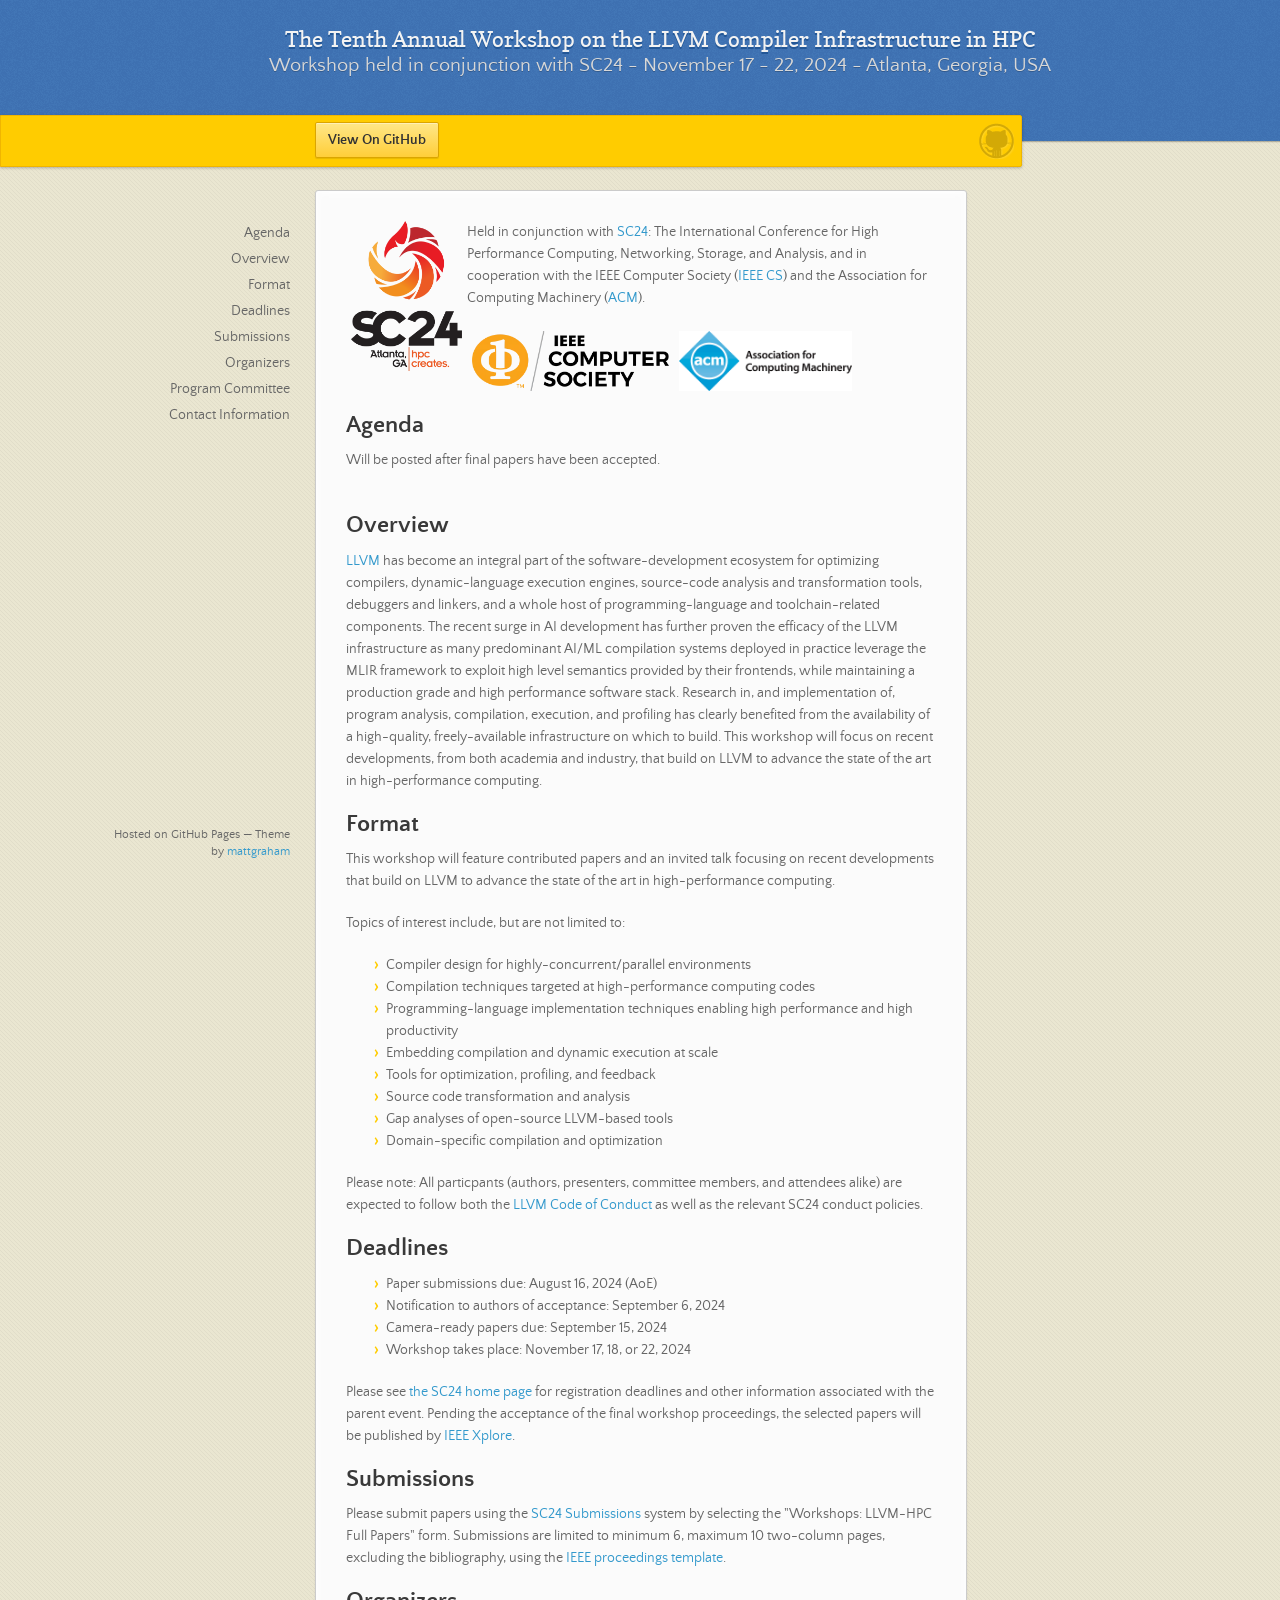
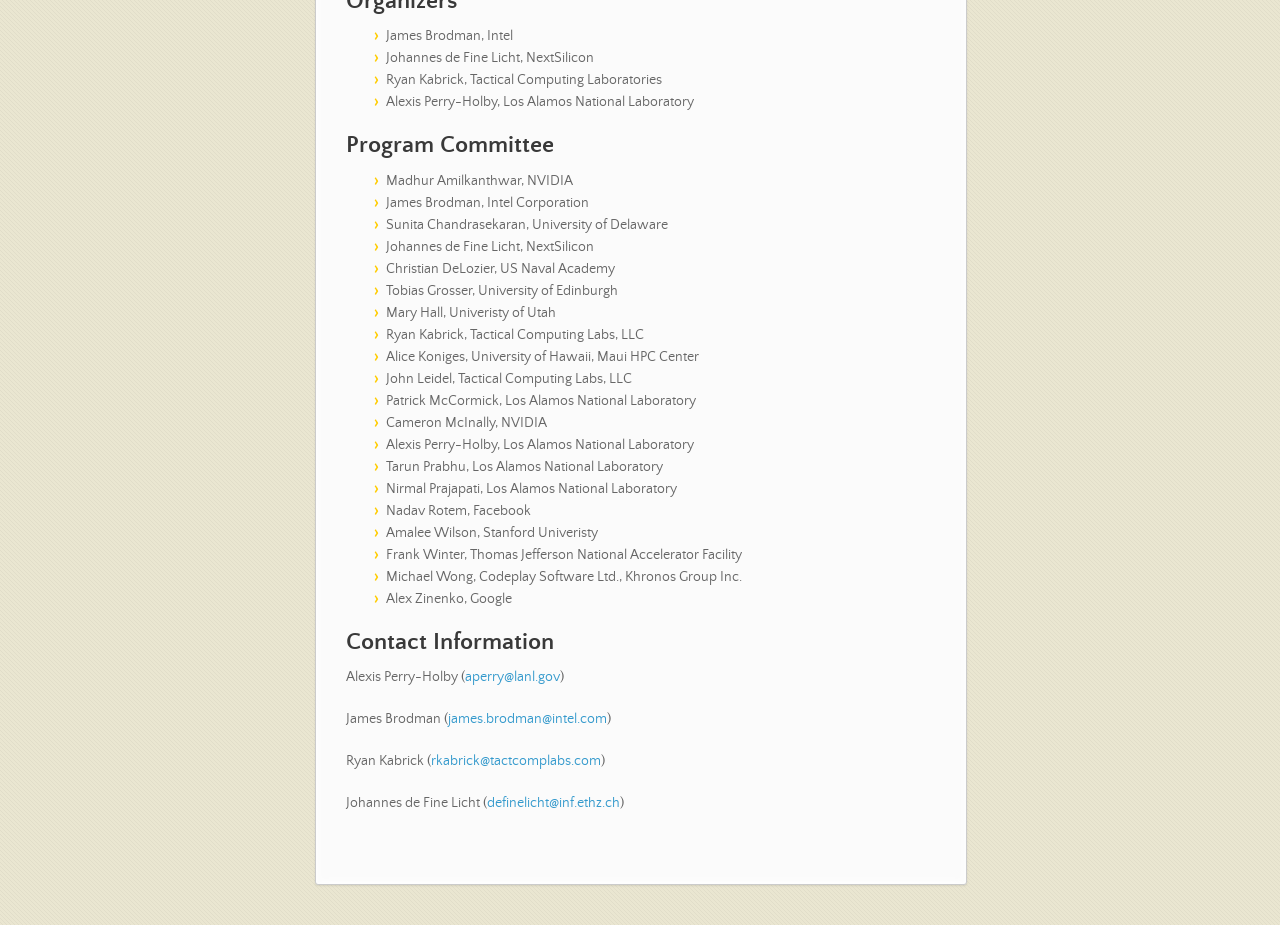
==== index.html @ ab1e7daa "update page limits" ====
<!doctype html>
<html>
  <head>
    <meta charset="utf-8">
    <meta http-equiv="X-UA-Compatible" content="chrome=1">
    <title>The Tenth Workshop on the LLVM Compiler Infrastructure in HPC</title>
    <link rel="stylesheet" href="stylesheets/styles.css">
    <link rel="stylesheet" href="stylesheets/pygment_trac.css">
    <script src="https://ajax.googleapis.com/ajax/libs/jquery/1.7.1/jquery.min.js"></script>
    <script src="javascripts/main.js"></script>
    <!--[if lt IE 9]>
      <script src="//html5shiv.googlecode.com/svn/trunk/html5.js"></script>
    <![endif]-->
    <meta name="viewport" content="width=device-width, initial-scale=1, user-scalable=no">
 
  </head>
  <body>
    
      <header>
        <h1>The Tenth Annual Workshop on the LLVM Compiler Infrastructure in HPC</h1>
        <p>Workshop held in conjunction with SC24 - November 17 - 22, 2024 - Atlanta, Georgia, USA</p>
      </header>
    
      <div id="banner">
        <span id="logo"></span>

        <a href="https://github.com/LLVM-HPC-2024-Workshop" class="button fork"><strong>View On GitHub</strong></a>
      </div><!-- end banner -->

    <div class="wrapper">
      <nav>
        <ul></ul>
      </nav>
      <section>
<p> 
  <img src="images/SC24-Logo.png" align=left alt="SC24Logo" style="padding-right:5px; padding-left:5px; height:150px;">
  Held in conjunction with <a href="http://sc24.supercomputing.org/">SC24</a>: The 
  International Conference for High <br>Performance Computing, Networking, Storage, and 
  Analysis, and in<br> cooperation with the IEEE Computer Society (<a href="https://www.computer.org//">IEEE CS</a>) 
  and the Association for Computing Machinery (<a href="https://www.acm.org/">ACM</a>). <br><br>
 
  <img src="images/IEEE-CS_LogoTM-orange.webp" align=left alt="/IEEELogo" style="padding-right:5px; padding-left:5px; height:60px;">
  <img src="images/acm_logo.png" align=left alt="ACMLogo" style="padding-right:5px; padding-left:5px; height:60px;">
</p>

 <br clear=left>
<br>
        <h2>
<a id="agenda" class="anchor" href="#agenda" aria-hidden="true"><span class="octicon octicon-link"></span></a>Agenda</h2>
<p> Will be posted after final papers have been accepted.</p>
    
<br>
<h2>
<a id="Overview" class="anchor" href="#overview" aria-hidden="true"><span class="octicon octicon-link"></span></a>Overview</h2>

<p><a href="http://llvm.org/">LLVM</a> has become an integral part of the 
    software-development ecosystem for optimizing compilers, 
    dynamic-language execution engines, source-code analysis and 
    transformation tools, debuggers and linkers, and a whole host of 
    programming-language and toolchain-related components. The recent surge
    in AI development has further proven the efficacy of the LLVM
    infrastructure as many predominant AI/ML compilation systems deployed
    in practice leverage the MLIR framework to exploit high level
    semantics provided by their frontends, while maintaining a production
    grade and high performance software stack. Research in, and 
    implementation of, program analysis, compilation, execution, and 
    profiling has clearly benefited from the availability of a 
    high-quality, freely-available infrastructure on which to build. 
    This workshop will focus on recent developments, from both academia 
    and industry, that build on LLVM to advance the state of the art in 
    high-performance computing.</p>

<h2>
<a id="format" class="anchor" href="#format" aria-hidden="true"><span class="octicon octicon-link"></span></a>Format</h2>

<p>This workshop will feature contributed papers and an invited talk 
  focusing on recent developments that build on LLVM to advance the state of the art in 
  high-performance computing.</p>

<p>Topics of interest include, but are not limited to: </p>

<ul>
  <li>Compiler design for highly-concurrent/parallel environments</li>
  <li>Compilation techniques targeted at high-performance computing codes</li>
  <li>Programming-language implementation techniques enabling high performance and high productivity</li>
  <li>Embedding compilation and dynamic execution at scale</li>
  <li>Tools for optimization, profiling, and feedback</li>
  <li>Source code transformation and analysis</li>
  <li>Gap analyses of open-source LLVM-based tools</li>
  <li>Domain-specific compilation and optimization</li>
</ul>

<p>Please note: All particpants (authors, presenters, committee members, and attendees alike) are expected to follow both the
  <a href="https://llvm.org/docs/CodeOfConduct.html">LLVM Code of Conduct</a> as well as the relevant SC24 conduct policies.</p>

<h2>
<a id="deadlines" class="anchor" href="#deadlines" aria-hidden="true"><span class="octicon octicon-link"></span></a>Deadlines</h2>

<ul>
  <li>Paper submissions due: August 16, 2024 (AoE)</li>
  <li>Notification to authors of acceptance: September 6, 2024</li>
  <li>Camera-ready papers due: September 15, 2024</li>
  <li>Workshop takes place: November 17, 18, or 22, 2024</li>
</ul>

<p>Please see <a href="http://sc24.supercomputing.org/">the SC24 home page</a> for registration deadlines 
  and other information associated with the parent event.  Pending the 
  acceptance of the final workshop proceedings, the selected papers will be
  published by <a href="https://ieeexplore.ieee.org/Xplore/home.jsp">IEEE Xplore</a>.</p>

<h2>
<a id="submissions" class="anchor" href="#submissions" aria-hidden="true"><span class="octicon octicon-link"></span></a>Submissions</h2>

<p>Please submit papers using the 
  <a href="https://submissions.supercomputing.org/" target="_blank">SC24 Submissions</a> 
  system by selecting the "Workshops: LLVM-HPC Full Papers" form.
  Submissions are limited to minimum 6, maximum 10 two-column pages, excluding the bibliography, using the <a href="https://www.ieee.org/conferences/publishing/templates.html" target="_blank">IEEE proceedings template</a>.</p>

 <h2>
<a id="organizers" class="anchor" href="#organizers" aria-hidden="true"><span class="octicon octicon-link"></span></a>Organizers</h2>

<ul>
<li>James Brodman, Intel</li>
<li>Johannes de Fine Licht, NextSilicon</li>
<li>Ryan Kabrick, Tactical Computing Laboratories</li>
<li>Alexis Perry-Holby, Los Alamos National Laboratory</li>
</ul>

<h2>
<a id="program-committee" class="anchor" href="#program-committee" aria-hidden="true"><span class="octicon octicon-link"></span></a>Program Committee</h2>

<ul>
  <li>Madhur Amilkanthwar, NVIDIA</li>
  <li>James Brodman, Intel Corporation</li>
  <li>Sunita Chandrasekaran, University of Delaware</li>
  <li>Johannes de Fine Licht, NextSilicon</li>
  <li>Christian DeLozier, US Naval Academy</li>
  <li>Tobias Grosser, University of Edinburgh</li>
  <li>Mary Hall, Univeristy of Utah</li>
  <li>Ryan Kabrick, Tactical Computing Labs, LLC</li>
  <li>Alice Koniges, University of Hawaii, Maui HPC Center</li>
  <li>John Leidel, Tactical Computing Labs, LLC</li>
  <li>Patrick McCormick, Los Alamos National Laboratory</li>
  <li>Cameron McInally, NVIDIA</li>
  <li>Alexis Perry-Holby, Los Alamos National Laboratory</li>
  <li>Tarun Prabhu, Los Alamos National Laboratory</li>
  <li>Nirmal Prajapati, Los Alamos National Laboratory</li>
  <li>Nadav Rotem, Facebook</li>
  <li>Amalee Wilson, Stanford Univeristy</li>
  <li>Frank Winter, Thomas Jefferson National Accelerator Facility</li>
  <li>Michael Wong, Codeplay Software Ltd., Khronos Group Inc.</li>
  <li>Alex Zinenko, Google</li>
</ul>

<h2>
<a id="contact-information" class="anchor" href="#contact-information" aria-hidden="true"><span class="octicon octicon-link"></span></a>Contact Information</h2>

<p>Alexis Perry-Holby (<a href="mailto:aperry@lanl.gov">aperry@lanl.gov</a>)</p>
<p>James Brodman (<a href="mailto:james.brodman@intel.com">james.brodman@intel.com</a>)</p>
<p>Ryan Kabrick (<a href="mailto:rkabrick@tactcomplabs.com">rkabrick@tactcomplabs.com</a>)</p>
<p>Johannes de Fine Licht (<a href="mailto:definelicht@inf.ethz.ch">definelicht@inf.ethz.ch</a>)</p>

      </section>
      <footer>
        <p><small>Hosted on GitHub Pages &mdash; Theme by <a href="https://twitter.com/michigangraham">mattgraham</a></small></p>
      </footer>
    </div>
    <!--[if !IE]><script>fixScale(document);</script><![endif]-->
    
  </body>
</html>
---- stylesheets/styles.css ----
/*
Leap Day for GitHub Pages
by Matt Graham
*/
@font-face {
  font-family: 'Quattrocento Sans';
  src: url("../fonts/quattrocentosans-bold-webfont.eot");
  src: url("../fonts/quattrocentosans-bold-webfont.eot?#iefix") format("embedded-opentype"), url("../fonts/quattrocentosans-bold-webfont.woff") format("woff"), url("../fonts/quattrocentosans-bold-webfont.ttf") format("truetype"), url("../fonts/quattrocentosans-bold-webfont.svg#QuattrocentoSansBold") format("svg");
  font-weight: bold;
  font-style: normal;
}

@font-face {
  font-family: 'Quattrocento Sans';
  src: url("../fonts/quattrocentosans-bolditalic-webfont.eot");
  src: url("../fonts/quattrocentosans-bolditalic-webfont.eot?#iefix") format("embedded-opentype"), url("../fonts/quattrocentosans-bolditalic-webfont.woff") format("woff"), url("../fonts/quattrocentosans-bolditalic-webfont.ttf") format("truetype"), url("../fonts/quattrocentosans-bolditalic-webfont.svg#QuattrocentoSansBoldItalic") format("svg");
  font-weight: bold;
  font-style: italic;
}

@font-face {
  font-family: 'Quattrocento Sans';
  src: url("../fonts/quattrocentosans-italic-webfont.eot");
  src: url("../fonts/quattrocentosans-italic-webfont.eot?#iefix") format("embedded-opentype"), url("../fonts/quattrocentosans-italic-webfont.woff") format("woff"), url("../fonts/quattrocentosans-italic-webfont.ttf") format("truetype"), url("../fonts/quattrocentosans-italic-webfont.svg#QuattrocentoSansItalic") format("svg");
  font-weight: normal;
  font-style: italic;
}

@font-face {
  font-family: 'Quattrocento Sans';
  src: url("../fonts/quattrocentosans-regular-webfont.eot");
  src: url("../fonts/quattrocentosans-regular-webfont.eot?#iefix") format("embedded-opentype"), url("../fonts/quattrocentosans-regular-webfont.woff") format("woff"), url("../fonts/quattrocentosans-regular-webfont.ttf") format("truetype"), url("../fonts/quattrocentosans-regular-webfont.svg#QuattrocentoSansRegular") format("svg");
  font-weight: normal;
  font-style: normal;
}

@font-face {
  font-family: 'Copse';
  src: url("../fonts/copse-regular-webfont.eot");
  src: url("../fonts/copse-regular-webfont.eot?#iefix") format("embedded-opentype"), url("../fonts/copse-regular-webfont.woff") format("woff"), url("../fonts/copse-regular-webfont.ttf") format("truetype"), url("../fonts/copse-regular-webfont.svg#CopseRegular") format("svg");
  font-weight: normal;
  font-style: normal;
}

/* normalize.css 2012-02-07T12:37 UTC - http://github.com/necolas/normalize.css */
/* =============================================================================
   HTML5 display definitions
   ========================================================================== */
/*
 * Corrects block display not defined in IE6/7/8/9 & FF3
 */
article,
aside,
details,
figcaption,
figure,
footer,
header,
hgroup,
nav,
section,
summary {
  display: block;
}

/*
 * Corrects inline-block display not defined in IE6/7/8/9 & FF3
 */
audio,
canvas,
video {
  display: inline-block;
  *display: inline;
  *zoom: 1;
}

/*
 * Prevents modern browsers from displaying 'audio' without controls
 */
audio:not([controls]) {
  display: none;
}

/*
 * Addresses styling for 'hidden' attribute not present in IE7/8/9, FF3, S4
 * Known issue: no IE6 support
 */
[hidden] {
  display: none;
}

/* =============================================================================
   Base
   ========================================================================== */
/*
 * 1. Corrects text resizing oddly in IE6/7 when body font-size is set using em units
 *    http://clagnut.com/blog/348/#c790
 * 2. Prevents iOS text size adjust after orientation change, without disabling user zoom
 *    www.456bereastreet.com/archive/201012/controlling_text_size_in_safari_for_ios_without_disabling_user_zoom/
 */
html {
  font-size: 100%;
  /* 1 */
  -webkit-text-size-adjust: 100%;
  /* 2 */
  -ms-text-size-adjust: 100%;
  /* 2 */
}

/*
 * Addresses font-family inconsistency between 'textarea' and other form elements.
 */
html,
button,
input,
select,
textarea {
  font-family: sans-serif;
}

/*
 * Addresses margins handled incorrectly in IE6/7
 */
body {
  margin: 0;
}

/* =============================================================================
   Links
   ========================================================================== */
/*
 * Addresses outline displayed oddly in Chrome
 */
a:focus {
  outline: thin dotted;
}

/*
 * Improves readability when focused and also mouse hovered in all browsers
 * people.opera.com/patrickl/experiments/keyboard/test
 */
a:hover,
a:active {
  outline: 0;
}

/* =============================================================================
   Typography
   ========================================================================== */
/*
 * Addresses font sizes and margins set differently in IE6/7
 * Addresses font sizes within 'section' and 'article' in FF4+, Chrome, S5
 */
h1 {
  font-size: 2em;
  margin: 0.67em 0;
}

h2 {
  font-size: 1.5em;
  margin: 0.83em 0;
}

h3 {
  font-size: 1.17em;
  margin: 1em 0;
}

h4 {
  font-size: 1em;
  margin: 1.33em 0;
}

h5 {
  font-size: 0.83em;
  margin: 1.67em 0;
}

h6 {
  font-size: 0.75em;
  margin: 2.33em 0;
}

/*
 * Addresses styling not present in IE7/8/9, S5, Chrome
 */
abbr[title] {
  border-bottom: 1px dotted;
}

/*
 * Addresses style set to 'bolder' in FF3+, S4/5, Chrome
*/
b,
strong {
  font-weight: bold;
}

blockquote {
  margin: 1em 40px;
}

/*
 * Addresses styling not present in S5, Chrome
 */
dfn {
  font-style: italic;
}

/*
 * Addresses styling not present in IE6/7/8/9
 */
mark {
  background: #ff0;
  color: #000;
}

/*
 * Addresses margins set differently in IE6/7
 */
p,
pre {
  margin: 1em 0;
}

/*
 * Corrects font family set oddly in IE6, S4/5, Chrome
 * en.wikipedia.org/wiki/User:Davidgothberg/Test59
 */
pre,
code,
kbd,
samp {
  font-family: monospace, serif;
  _font-family: 'courier new', monospace;
  font-size: 1em;
}

/*
 * 1. Addresses CSS quotes not supported in IE6/7
 * 2. Addresses quote property not supported in S4
 */
/* 1 */
q {
  quotes: none;
}

/* 2 */
q:before,
q:after {
  content: '';
  content: none;
}

small {
  font-size: 75%;
}

/*
 * Prevents sub and sup affecting line-height in all browsers
 * gist.github.com/413930
 */
sub,
sup {
  font-size: 75%;
  line-height: 0;
  position: relative;
  vertical-align: baseline;
}

sup {
  top: -0.5em;
}

sub {
  bottom: -0.25em;
}

/* =============================================================================
   Lists
   ========================================================================== */
/*
 * Addresses margins set differently in IE6/7
 */
dl,
menu,
ol,
ul {
  margin: 1em 0;
}

dd {
  margin: 0 0 0 40px;
}

/*
 * Addresses paddings set differently in IE6/7
 */
menu,
ol,
ul {
  padding: 0 0 0 40px;
}

/*
 * Corrects list images handled incorrectly in IE7
 */
nav ul,
nav ol {
  list-style: none;
  list-style-image: none;
}

/* =============================================================================
   Embedded content
   ========================================================================== */
/*
 * 1. Removes border when inside 'a' element in IE6/7/8/9, FF3
 * 2. Improves image quality when scaled in IE7
 *    code.flickr.com/blog/2008/11/12/on-ui-quality-the-little-things-client-side-image-resizing/
 */
img {
  border: 0;
  /* 1 */
  -ms-interpolation-mode: bicubic;
  /* 2 */
}

/*
 * Corrects overflow displayed oddly in IE9
 */
svg:not(:root) {
  overflow: hidden;
}

/* =============================================================================
   Figures
   ========================================================================== */
/*
 * Addresses margin not present in IE6/7/8/9, S5, O11
 */
figure {
  margin: 0;
}

/* =============================================================================
   Forms
   ========================================================================== */
/*
 * Corrects margin displayed oddly in IE6/7
 */
form {
  margin: 0;
}

/*
 * Define consistent border, margin, and padding
 */
fieldset {
  border: 1px solid #c0c0c0;
  margin: 0 2px;
  padding: 0.35em 0.625em 0.75em;
}

/*
 * 1. Corrects color not being inherited in IE6/7/8/9
 * 2. Corrects text not wrapping in FF3 
 * 3. Corrects alignment displayed oddly in IE6/7
 */
legend {
  border: 0;
  /* 1 */
  padding: 0;
  white-space: normal;
  /* 2 */
  *margin-left: -7px;
  /* 3 */
}

/*
 * 1. Corrects font size not being inherited in all browsers
 * 2. Addresses margins set differently in IE6/7, FF3+, S5, Chrome
 * 3. Improves appearance and consistency in all browsers
 */
button,
input,
select,
textarea {
  font-size: 100%;
  /* 1 */
  margin: 0;
  /* 2 */
  vertical-align: baseline;
  /* 3 */
  *vertical-align: middle;
  /* 3 */
}

/*
 * Addresses FF3/4 setting line-height on 'input' using !important in the UA stylesheet
 */
button,
input {
  line-height: normal;
  /* 1 */
}

/*
 * 1. Improves usability and consistency of cursor style between image-type 'input' and others
 * 2. Corrects inability to style clickable 'input' types in iOS
 * 3. Removes inner spacing in IE7 without affecting normal text inputs
 *    Known issue: inner spacing remains in IE6
 */
button,
input[type="button"],
input[type="reset"],
input[type="submit"] {
  cursor: pointer;
  /* 1 */
  -webkit-appearance: button;
  /* 2 */
  *overflow: visible;
  /* 3 */
}

/*
 * Re-set default cursor for disabled elements
 */
button[disabled],
input[disabled] {
  cursor: default;
}

/*
 * 1. Addresses box sizing set to content-box in IE8/9
 * 2. Removes excess padding in IE8/9
 * 3. Removes excess padding in IE7
      Known issue: excess padding remains in IE6
 */
input[type="checkbox"],
input[type="radio"] {
  box-sizing: border-box;
  /* 1 */
  padding: 0;
  /* 2 */
  *height: 13px;
  /* 3 */
  *width: 13px;
  /* 3 */
}

/*
 * 1. Addresses appearance set to searchfield in S5, Chrome
 * 2. Addresses box-sizing set to border-box in S5, Chrome (include -moz to future-proof)
 */
input[type="search"] {
  -webkit-appearance: textfield;
  /* 1 */
  -moz-box-sizing: content-box;
  -webkit-box-sizing: content-box;
  /* 2 */
  box-sizing: content-box;
}

/*
 * Removes inner padding and search cancel button in S5, Chrome on OS X
 */
input[type="search"]::-webkit-search-decoration,
input[type="search"]::-webkit-search-cancel-button {
  -webkit-appearance: none;
}

/*
 * Removes inner padding and border in FF3+
 * www.sitepen.com/blog/2008/05/14/the-devils-in-the-details-fixing-dojos-toolbar-buttons/
 */
button::-moz-focus-inner,
input::-moz-focus-inner {
  border: 0;
  padding: 0;
}

/*
 * 1. Removes default vertical scrollbar in IE6/7/8/9
 * 2. Improves readability and alignment in all browsers
 */
textarea {
  overflow: auto;
  /* 1 */
  vertical-align: top;
  /* 2 */
}

/* =============================================================================
   Tables
   ========================================================================== */
/*
 * Remove most spacing between table cells
 */
table {
  border-collapse: collapse;
  border-spacing: 0;
}

body {
  font: 14px/22px "Quattrocento Sans", "Helvetica Neue", Helvetica, Arial, sans-serif;
  color: #666;
  font-weight: 300;
  margin: 0px;
  padding: 0px 0 20px 0px;
  background: url(../images/body-background.png) #eae6d1;
}

h1, h2, h3, h4, h5, h6 {
  color: #333;
  margin: 0 0 10px;
}

p, ul, ol, table, pre, dl {
  margin: 0 0 20px;
}

h1, h2, h3 {
  line-height: 1.1;
}

h1 {
  font-size: 28px;
}

h2 {
  font-size: 24px;
  color: #393939;
}

h3, h4, h5, h6 {
  color: #666666;
}

h3 {
  font-size: 18px;
  line-height: 24px;
}

a {
  color: #3399cc;
  font-weight: 400;
  text-decoration: none;
}

a small {
  font-size: 11px;
  color: #666;
  margin-top: -0.6em;
  display: block;
}

ul {
  list-style-image: url("../images/bullet.png");
}

strong {
  font-weight: bold;
  color: #333;
}

.wrapper {
  width: 650px;
  margin: 0 auto;
  position: relative;
}

section img {
  max-width: 100%;
}

blockquote {
  border-left: 1px solid #ffcc00;
  margin: 0;
  padding: 0 0 0 20px;
  font-style: italic;
}

code {
  font-family: "Lucida Sans", Monaco, Bitstream Vera Sans Mono, Lucida Console, Terminal;
  font-size: 13px;
  color: #efefef;
  text-shadow: 0px 1px 0px #000;
  margin: 0 4px;
  padding: 2px 6px;
  background: #333;
  -moz-border-radius: 2px;
  -webkit-border-radius: 2px;
  -o-border-radius: 2px;
  -ms-border-radius: 2px;
  -khtml-border-radius: 2px;
  border-radius: 2px;
}

pre {
  padding: 8px 15px;
  background: #333333;
  -moz-border-radius: 3px;
  -webkit-border-radius: 3px;
  -o-border-radius: 3px;
  -ms-border-radius: 3px;
  -khtml-border-radius: 3px;
  border-radius: 3px;
  border: 1px solid #c7c7c7;
  overflow: auto;
  overflow-y: hidden;
}
pre code {
  margin: 0px;
  padding: 0px;
}

table {
  width: 100%;
  border-collapse: collapse;
}

th {
  text-align: left;
  padding: 5px 10px;
  border-bottom: 1px solid #e5e5e5;
  color: #444;
}

td {
  text-align: left;
  padding: 5px 10px;
  border-bottom: 1px solid #e5e5e5;
  border-right: 1px solid #ffcc00;
}
td:first-child {
  border-left: 1px solid #ffcc00;
}

hr {
  border: 0;
  outline: none;
  height: 11px;
  background: transparent url("../images/hr.gif") center center repeat-x;
  margin: 0 0 20px;
}

dt {
  color: #444;
  font-weight: 700;
}

header {
  padding: 25px 20px 40px 20px;
  margin: 0;
  position: fixed;
  top: 0;
  left: 0;
  right: 0;
  width: 100%;
  text-align: center;
  background: url(../images/background.png) #4276b6;
  -moz-box-shadow: 1px 0px 2px rgba(0, 0, 0, 0.75);
  -webkit-box-shadow: 1px 0px 2px rgba(0, 0, 0, 0.75);
  -o-box-shadow: 1px 0px 2px rgba(0, 0, 0, 0.75);
  box-shadow: 1px 0px 2px rgba(0, 0, 0, 0.75);
  z-index: 99;
  -webkit-font-smoothing: antialiased;
  min-height: 76px;
}
header h1 {
  font: 22px/30px "Copse", "Helvetica Neue", Helvetica, Arial, sans-serif;
  color: #f3f3f3;
  text-shadow: 0px 2px 0px #235796;
  margin: 0px;
  white-space: wrap;
  overflow: visible;
  /*text-overflow: ellipsis;*/
  /*-o-text-overflow: ellipsis;*/
  /*-ms-text-overflow: ellipsis;*/
}
header p {
  color: #d8d8d8;
  text-shadow: rgba(0, 0, 0, 0.2) 0 1px 0;
  font-size: 20px;
  margin: 0px;
}

#banner {
  z-index: 100;
  left: 0;
  right: 50%;
  height: 50px;
  margin-right: -382px;
  position: fixed;
  top: 115px;
  background: #ffcc00;
  border: 1px solid #f0b500;
  -moz-box-shadow: 0px 1px 3px rgba(0, 0, 0, 0.25);
  -webkit-box-shadow: 0px 1px 3px rgba(0, 0, 0, 0.25);
  -o-box-shadow: 0px 1px 3px rgba(0, 0, 0, 0.25);
  box-shadow: 0px 1px 3px rgba(0, 0, 0, 0.25);
  -moz-border-radius: 0px 2px 2px 0px;
  -webkit-border-radius: 0px 2px 2px 0px;
  -o-border-radius: 0px 2px 2px 0px;
  -ms-border-radius: 0px 2px 2px 0px;
  -khtml-border-radius: 0px 2px 2px 0px;
  border-radius: 0px 2px 2px 0px;
  padding-right: 10px;
}
#banner .button {
  border: 1px solid #dba500;
  background: -webkit-gradient(linear, 50% 0%, 50% 100%, color-stop(0%, #ffe788), color-stop(100%, #ffce38));
  background: -webkit-linear-gradient(#ffe788, #ffce38);
  background: -moz-linear-gradient(#ffe788, #ffce38);
  background: -o-linear-gradient(#ffe788, #ffce38);
  background: -ms-linear-gradient(#ffe788, #ffce38);
  background: linear-gradient(#ffe788, #ffce38);
  -moz-border-radius: 2px;
  -webkit-border-radius: 2px;
  -o-border-radius: 2px;
  -ms-border-radius: 2px;
  -khtml-border-radius: 2px;
  border-radius: 2px;
  -moz-box-shadow: inset 0px 1px 0px rgba(255, 255, 255, 0.4), 0px 1px 1px rgba(0, 0, 0, 0.1);
  -webkit-box-shadow: inset 0px 1px 0px rgba(255, 255, 255, 0.4), 0px 1px 1px rgba(0, 0, 0, 0.1);
  -o-box-shadow: inset 0px 1px 0px rgba(255, 255, 255, 0.4), 0px 1px 1px rgba(0, 0, 0, 0.1);
  box-shadow: inset 0px 1px 0px rgba(255, 255, 255, 0.4), 0px 1px 1px rgba(0, 0, 0, 0.1);
  background-color: #FFE788;
  margin-left: 5px;
  padding: 10px 12px;
  margin-top: 6px;
  line-height: 14px;
  font-size: 14px;
  color: #333;
  font-weight: bold;
  display: inline-block;
  text-align: center;
}
#banner .button:hover {
  background: -webkit-gradient(linear, 50% 0%, 50% 100%, color-stop(0%, #ffe788), color-stop(100%, #ffe788));
  background: -webkit-linear-gradient(#ffe788, #ffe788);
  background: -moz-linear-gradient(#ffe788, #ffe788);
  background: -o-linear-gradient(#ffe788, #ffe788);
  background: -ms-linear-gradient(#ffe788, #ffe788);
  background: linear-gradient(#ffe788, #ffe788);
  background-color: #ffeca0;
}
#banner .fork {
  position: fixed;
  left: 50%;
  margin-left: -325px;
  padding: 10px 12px;
  margin-top: 6px;
  line-height: 14px;
  font-size: 14px;
  background-color: #FFE788;
}
#banner .downloads {
  float: right;
  margin: 0 45px 0 0;
}
#banner .downloads span {
  float: left;
  line-height: 52px;
  font-size: 90%;
  color: #9d7f0d;
  text-transform: uppercase;
  text-shadow: rgba(255, 255, 255, 0.2) 0 1px 0;
}
#banner ul {
  list-style: none;
  height: 40px;
  padding: 0;
  float: left;
  margin-left: 10px;
}
#banner ul li {
  display: inline;
}
#banner ul li a.button {
  background-color: #FFE788;
}
#banner #logo {
  position: absolute;
  height: 36px;
  width: 36px;
  right: 7px;
  top: 7px;
  display: block;
  background: url(../images/octocat-logo.png);
}

section {
  width: 590px;
  padding: 30px 30px 50px 30px;
  margin: 20px 0;
  margin-top: 190px;
  position: relative;
  background: #fbfbfb;
  -moz-border-radius: 3px;
  -webkit-border-radius: 3px;
  -o-border-radius: 3px;
  -ms-border-radius: 3px;
  -khtml-border-radius: 3px;
  border-radius: 3px;
  border: 1px solid #cbcbcb;
  -moz-box-shadow: 0px 1px 2px rgba(0, 0, 0, 0.09), inset 0px 0px 2px 2px rgba(255, 255, 255, 0.5), inset 0 0 5px 5px rgba(255, 255, 255, 0.4);
  -webkit-box-shadow: 0px 1px 2px rgba(0, 0, 0, 0.09), inset 0px 0px 2px 2px rgba(255, 255, 255, 0.5), inset 0 0 5px 5px rgba(255, 255, 255, 0.4);
  -o-box-shadow: 0px 1px 2px rgba(0, 0, 0, 0.09), inset 0px 0px 2px 2px rgba(255, 255, 255, 0.5), inset 0 0 5px 5px rgba(255, 255, 255, 0.4);
  box-shadow: 0px 1px 2px rgba(0, 0, 0, 0.09), inset 0px 0px 2px 2px rgba(255, 255, 255, 0.5), inset 0 0 5px 5px rgba(255, 255, 255, 0.4);
}

small {
  font-size: 12px;
}

nav {
  width: 230px;
  position: fixed;
  top: 220px;
  left: 50%;
  margin-left: -580px;
  text-align: right;
}
nav ul {
  list-style: none;
  list-style-image: none;
  font-size: 14px;
  line-height: 24px;
}
nav ul li {
  padding: 5px 0px;
  line-height: 16px;
}
nav ul li.tag-h1 {
  font-size: 1.2em;
}
nav ul li.tag-h1 a {
  font-weight: bold;
  color: #333;
}
nav ul li.tag-h2 + .tag-h1 {
  margin-top: 10px;
}
nav ul a {
  color: #666;
}
nav ul a:hover {
  color: #999;
}

footer {
  width: 180px;
  position: fixed;
  left: 50%;
  margin-left: -530px;
  bottom: 20px;
  text-align: right;
  line-height: 16px;
}

@media print, screen and (max-width: 1060px) {
  div.wrapper {
    width: auto;
    margin: 0;
  }

  nav {
    display: none;
  }

  header, section, footer {
    float: none;
  }
  header h1, section h1, footer h1 {
    white-space: nowrap;
    overflow: hidden;
    text-overflow: ellipsis;
    -o-text-overflow: ellipsis;
    -ms-text-overflow: ellipsis;
  }

  #banner {
    width: 100%;
  }
  #banner .downloads {
    margin-right: 60px;
  }
  #banner #logo {
    margin-right: 15px;
  }

  section {
    border: 1px solid #e5e5e5;
    border-width: 1px 0;
    padding: 20px auto;
    margin: 190px auto 20px;
    max-width: 600px;
  }

  footer {
    text-align: center;
    margin: 20px auto;
    position: relative;
    left: auto;
    bottom: auto;
    width: auto;
  }
}
@media print, screen and (max-width: 720px) {
  body {
    word-wrap: break-word;
  }

  header {
    padding: 20px 20px;
    margin: 0;
  }
  header h1 {
    font-size: 32px;
    white-space: nowrap;
    overflow: hidden;
    text-overflow: ellipsis;
    -o-text-overflow: ellipsis;
    -ms-text-overflow: ellipsis;
  }
  header p {
    display: none;
  }

  #banner {
    top: 80px;
  }
  #banner .fork {
    float: left;
    display: inline-block;
    margin-left: 0px;
    position: fixed;
    left: 20px;
  }

  section {
    margin-top: 130px;
    margin-bottom: 0px;
    width: auto;
  }

  header ul, header p.view {
    position: static;
  }
}
@media print, screen and (max-width: 480px) {
  header {
    position: relative;
    padding: 5px 0px;
    min-height: 0px;
  }
  header h1 {
    font-size: 24px;
    white-space: nowrap;
    overflow: hidden;
    text-overflow: ellipsis;
    -o-text-overflow: ellipsis;
    -ms-text-overflow: ellipsis;
  }

  section {
    margin-top: 5px;
  }

  #banner {
    display: none;
  }

  header ul {
    display: none;
  }
}
@media print {
  body {
    padding: 0.4in;
    font-size: 12pt;
    color: #444;
  }
}
@media print, screen and (max-height: 680px) {
  footer {
    text-align: center;
    margin: 20px auto;
    position: relative;
    left: auto;
    bottom: auto;
    width: auto;
  }
}
@media print, screen and (max-height: 480px) {
  nav {
    display: none;
  }

  footer {
    text-align: center;
    margin: 20px auto;
    position: relative;
    left: auto;
    bottom: auto;
    width: auto;
  }
}
---- stylesheets/pygment_trac.css ----
.highlight .hll { background-color: #404040 }
.highlight  { color: #d0d0d0 }
.highlight .c { color: #999999; font-style: italic } /* Comment */
.highlight .err { color: #a61717; background-color: #e3d2d2 } /* Error */
.highlight .g { color: #d0d0d0 } /* Generic */
.highlight .k { color: #6ab825; font-weight: normal } /* Keyword */
.highlight .l { color: #d0d0d0 } /* Literal */
.highlight .n { color: #d0d0d0 } /* Name */
.highlight .o { color: #d0d0d0 } /* Operator */
.highlight .x { color: #d0d0d0 } /* Other */
.highlight .p { color: #d0d0d0 } /* Punctuation */
.highlight .cm { color: #999999; font-style: italic } /* Comment.Multiline */
.highlight .cp { color: #cd2828; font-weight: normal } /* Comment.Preproc */
.highlight .c1 { color: #999999; font-style: italic } /* Comment.Single */
.highlight .cs { color: #e50808; font-weight: normal; background-color: #520000 } /* Comment.Special */
.highlight .gd { color: #d22323 } /* Generic.Deleted */
.highlight .ge { color: #d0d0d0; font-style: italic } /* Generic.Emph */
.highlight .gr { color: #d22323 } /* Generic.Error */
.highlight .gh { color: #ffffff; font-weight: normal } /* Generic.Heading */
.highlight .gi { color: #589819 } /* Generic.Inserted */
.highlight .go { color: #cccccc } /* Generic.Output */
.highlight .gp { color: #aaaaaa } /* Generic.Prompt */
.highlight .gs { color: #d0d0d0; font-weight: normal } /* Generic.Strong */
.highlight .gu { color: #ffffff; text-decoration: underline } /* Generic.Subheading */
.highlight .gt { color: #d22323 } /* Generic.Traceback */
.highlight .kc { color: #6ab825; font-weight: normal } /* Keyword.Constant */
.highlight .kd { color: #6ab825; font-weight: normal } /* Keyword.Declaration */
.highlight .kn { color: #6ab825; font-weight: normal } /* Keyword.Namespace */
.highlight .kp { color: #6ab825 } /* Keyword.Pseudo */
.highlight .kr { color: #6ab825; font-weight: normal } /* Keyword.Reserved */
.highlight .kt { color: #6ab825; font-weight: normal } /* Keyword.Type */
.highlight .ld { color: #d0d0d0 } /* Literal.Date */
.highlight .m { color: #3677a9 } /* Literal.Number */
.highlight .s { color: #ff8 } /* Literal.String */
.highlight .na { color: #bbbbbb } /* Name.Attribute */
.highlight .nb { color: #24909d } /* Name.Builtin */
.highlight .nc { color: #447fcf; text-decoration: underline } /* Name.Class */
.highlight .no { color: #40ffff } /* Name.Constant */
.highlight .nd { color: #ffa500 } /* Name.Decorator */
.highlight .ni { color: #d0d0d0 } /* Name.Entity */
.highlight .ne { color: #bbbbbb } /* Name.Exception */
.highlight .nf { color: #447fcf } /* Name.Function */
.highlight .nl { color: #d0d0d0 } /* Name.Label */
.highlight .nn { color: #447fcf; text-decoration: underline } /* Name.Namespace */
.highlight .nx { color: #d0d0d0 } /* Name.Other */
.highlight .py { color: #d0d0d0 } /* Name.Property */
.highlight .nt { color: #6ab825;} /* Name.Tag */
.highlight .nv { color: #40ffff } /* Name.Variable */
.highlight .ow { color: #6ab825; font-weight: normal } /* Operator.Word */
.highlight .w { color: #666666 } /* Text.Whitespace */
.highlight .mf { color: #3677a9 } /* Literal.Number.Float */
.highlight .mh { color: #3677a9 } /* Literal.Number.Hex */
.highlight .mi { color: #3677a9 } /* Literal.Number.Integer */
.highlight .mo { color: #3677a9 } /* Literal.Number.Oct */
.highlight .sb { color: #ff8 } /* Literal.String.Backtick */
.highlight .sc { color: #ff8 } /* Literal.String.Char */
.highlight .sd { color: #ff8 } /* Literal.String.Doc */
.highlight .s2 { color: #ff8 } /* Literal.String.Double */
.highlight .se { color: #ff8 } /* Literal.String.Escape */
.highlight .sh { color: #ff8 } /* Literal.String.Heredoc */
.highlight .si { color: #ff8 } /* Literal.String.Interpol */
.highlight .sx { color: #ffa500 } /* Literal.String.Other */
.highlight .sr { color: #ff8 } /* Literal.String.Regex */
.highlight .s1 { color: #ff8 } /* Literal.String.Single */
.highlight .ss { color: #ff8 } /* Literal.String.Symbol */
.highlight .bp { color: #24909d } /* Name.Builtin.Pseudo */
.highlight .vc { color: #40ffff } /* Name.Variable.Class */
.highlight .vg { color: #40ffff } /* Name.Variable.Global */
.highlight .vi { color: #40ffff } /* Name.Variable.Instance */
.highlight .il { color: #3677a9 } /* Literal.Number.Integer.Long */
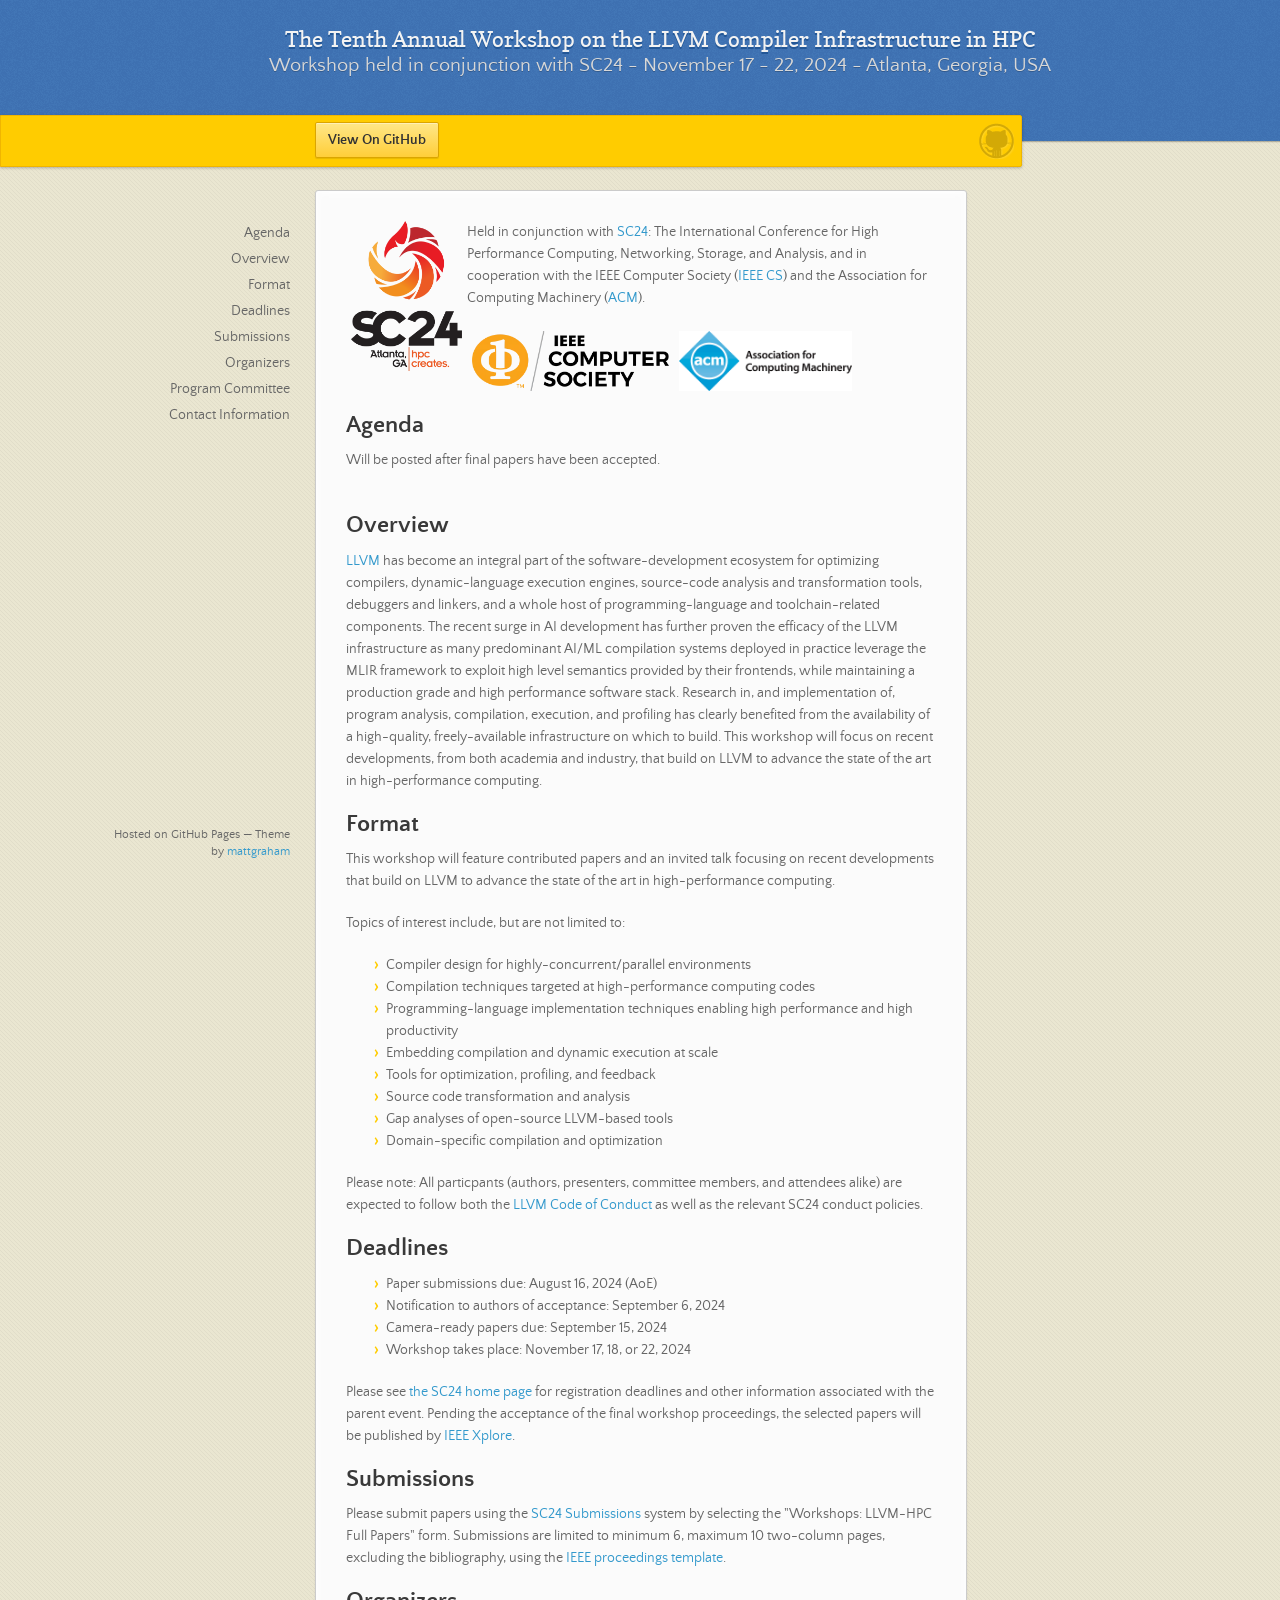
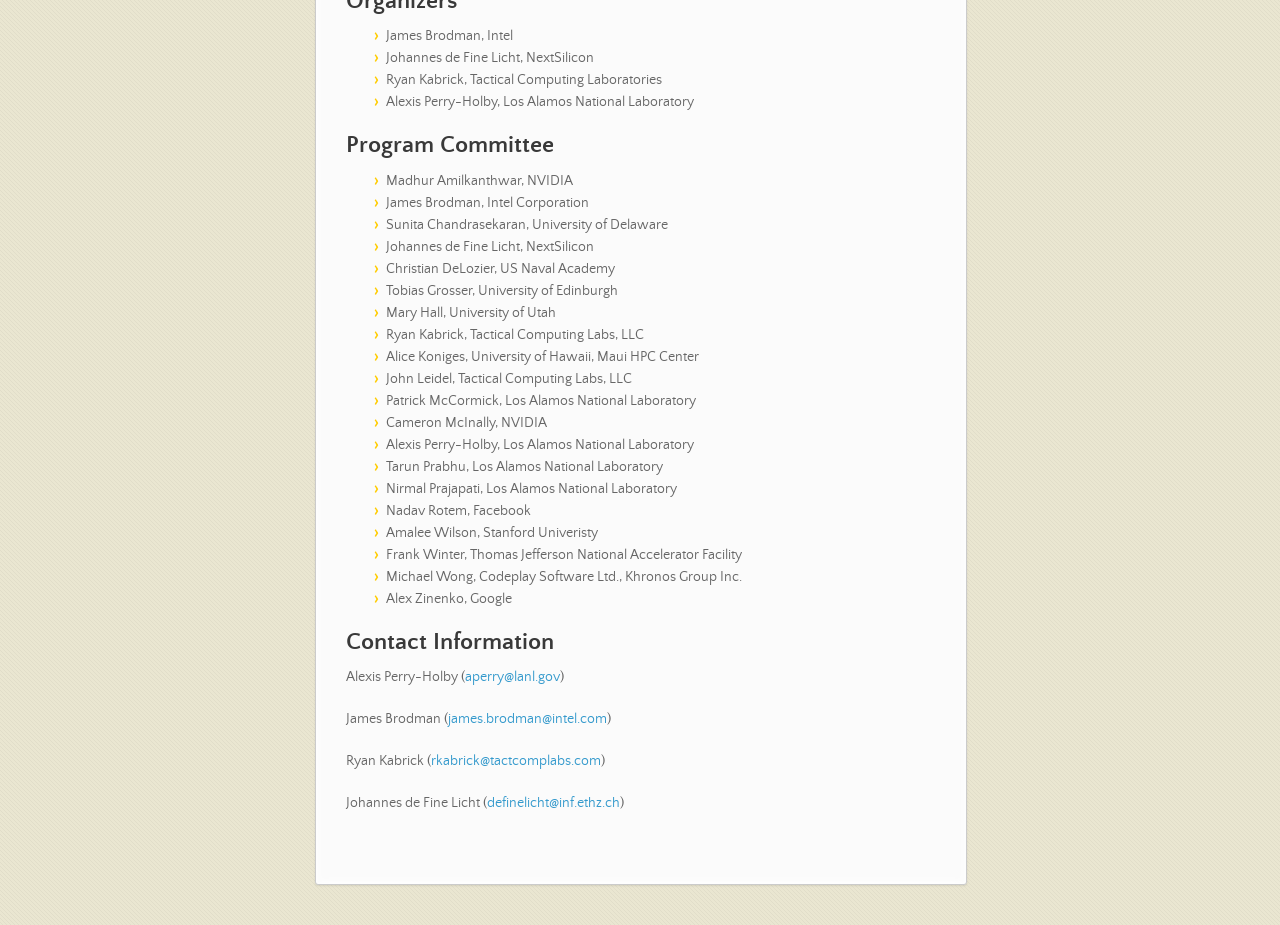
==== commit 370d4a2c: "Fix typo" ====
--- a/index.html
+++ b/index.html
@@ -136,7 +136,7 @@
   <li>Johannes de Fine Licht, NextSilicon</li>
   <li>Christian DeLozier, US Naval Academy</li>
   <li>Tobias Grosser, University of Edinburgh</li>
-  <li>Mary Hall, Univeristy of Utah</li>
+  <li>Mary Hall, University of Utah</li>
   <li>Ryan Kabrick, Tactical Computing Labs, LLC</li>
   <li>Alice Koniges, University of Hawaii, Maui HPC Center</li>
   <li>John Leidel, Tactical Computing Labs, LLC</li>
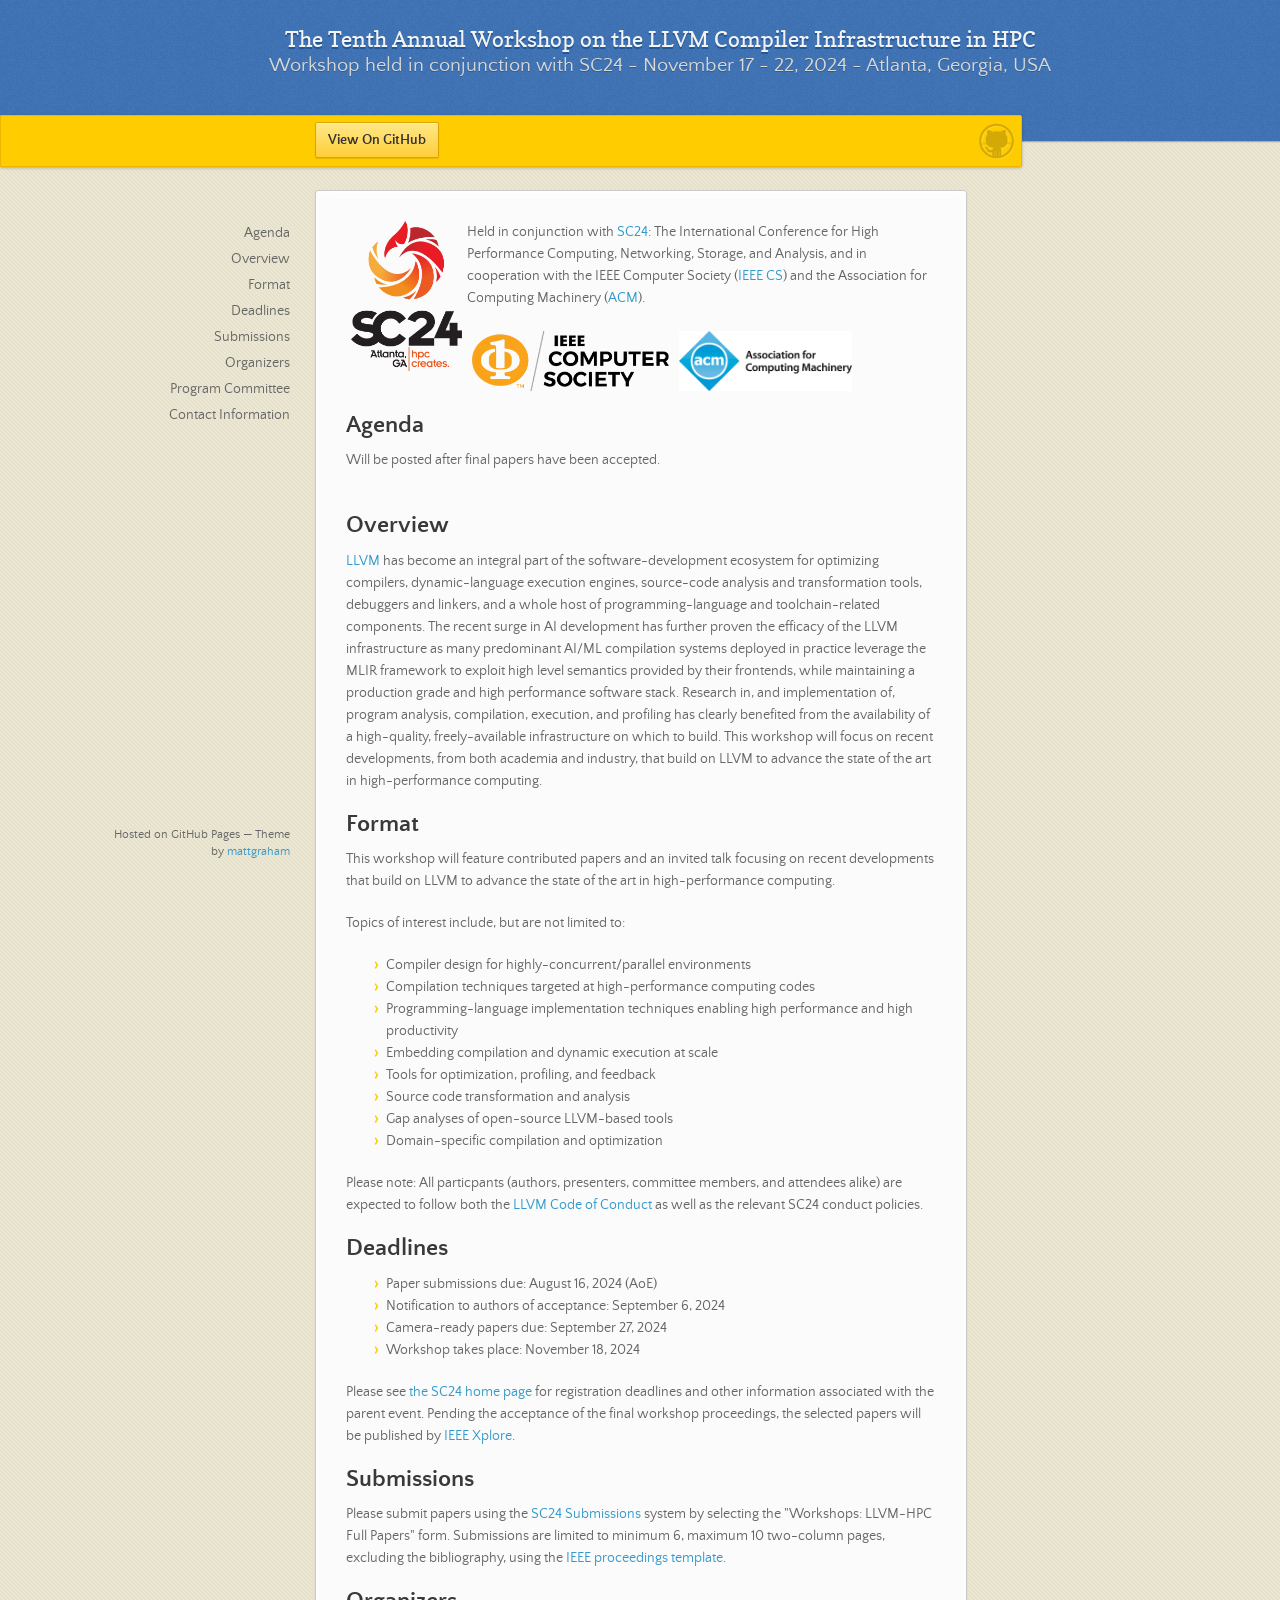
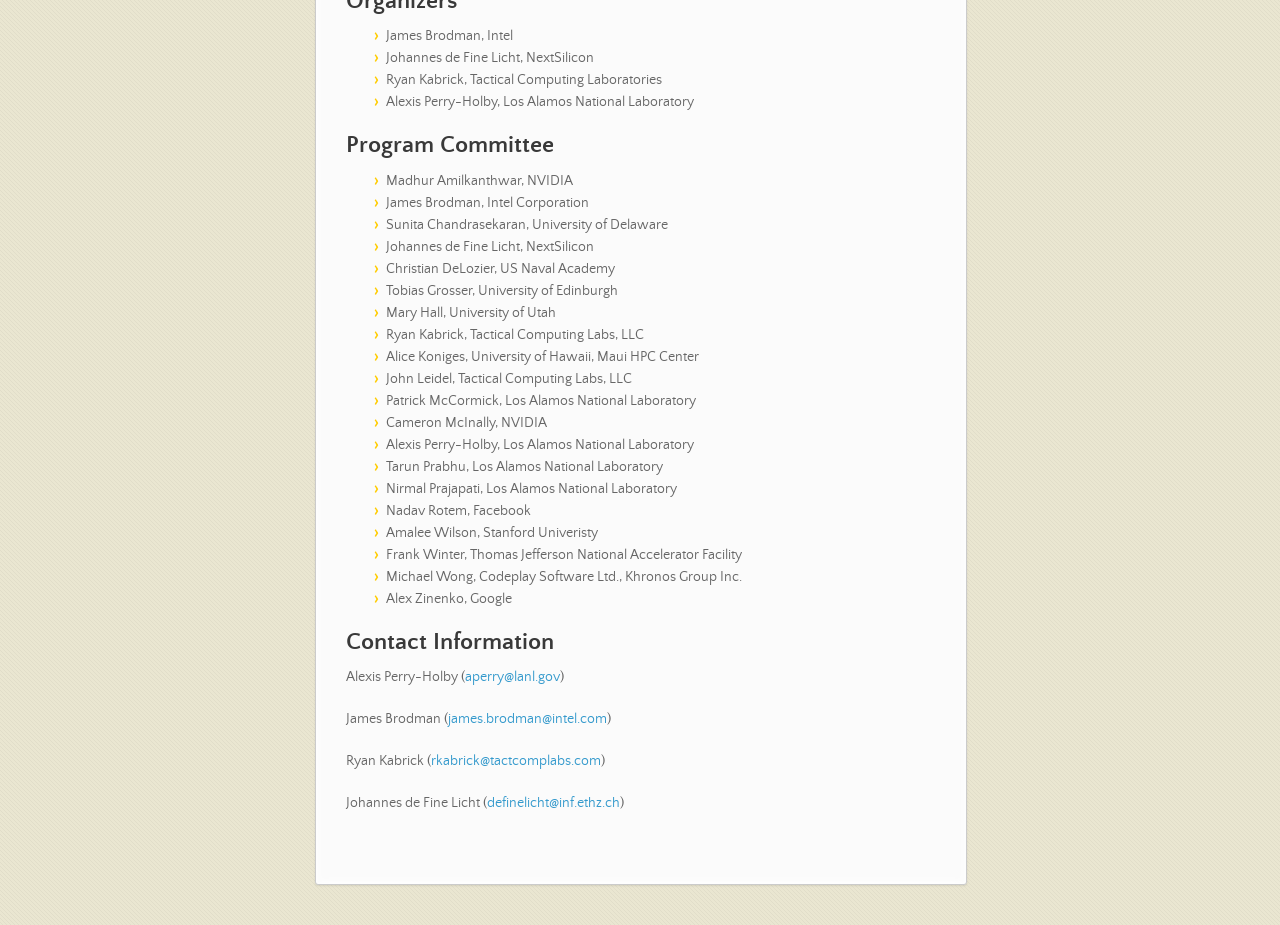
==== commit 8230823a: "Update deadlines and workshop date" ====
--- a/index.html
+++ b/index.html
@@ -99,8 +99,8 @@
 <ul>
   <li>Paper submissions due: August 16, 2024 (AoE)</li>
   <li>Notification to authors of acceptance: September 6, 2024</li>
-  <li>Camera-ready papers due: September 15, 2024</li>
-  <li>Workshop takes place: November 17, 18, or 22, 2024</li>
+  <li>Camera-ready papers due: September 27, 2024</li>
+  <li>Workshop takes place: November 18, 2024</li>
 </ul>
 
 <p>Please see <a href="http://sc24.supercomputing.org/">the SC24 home page</a> for registration deadlines 
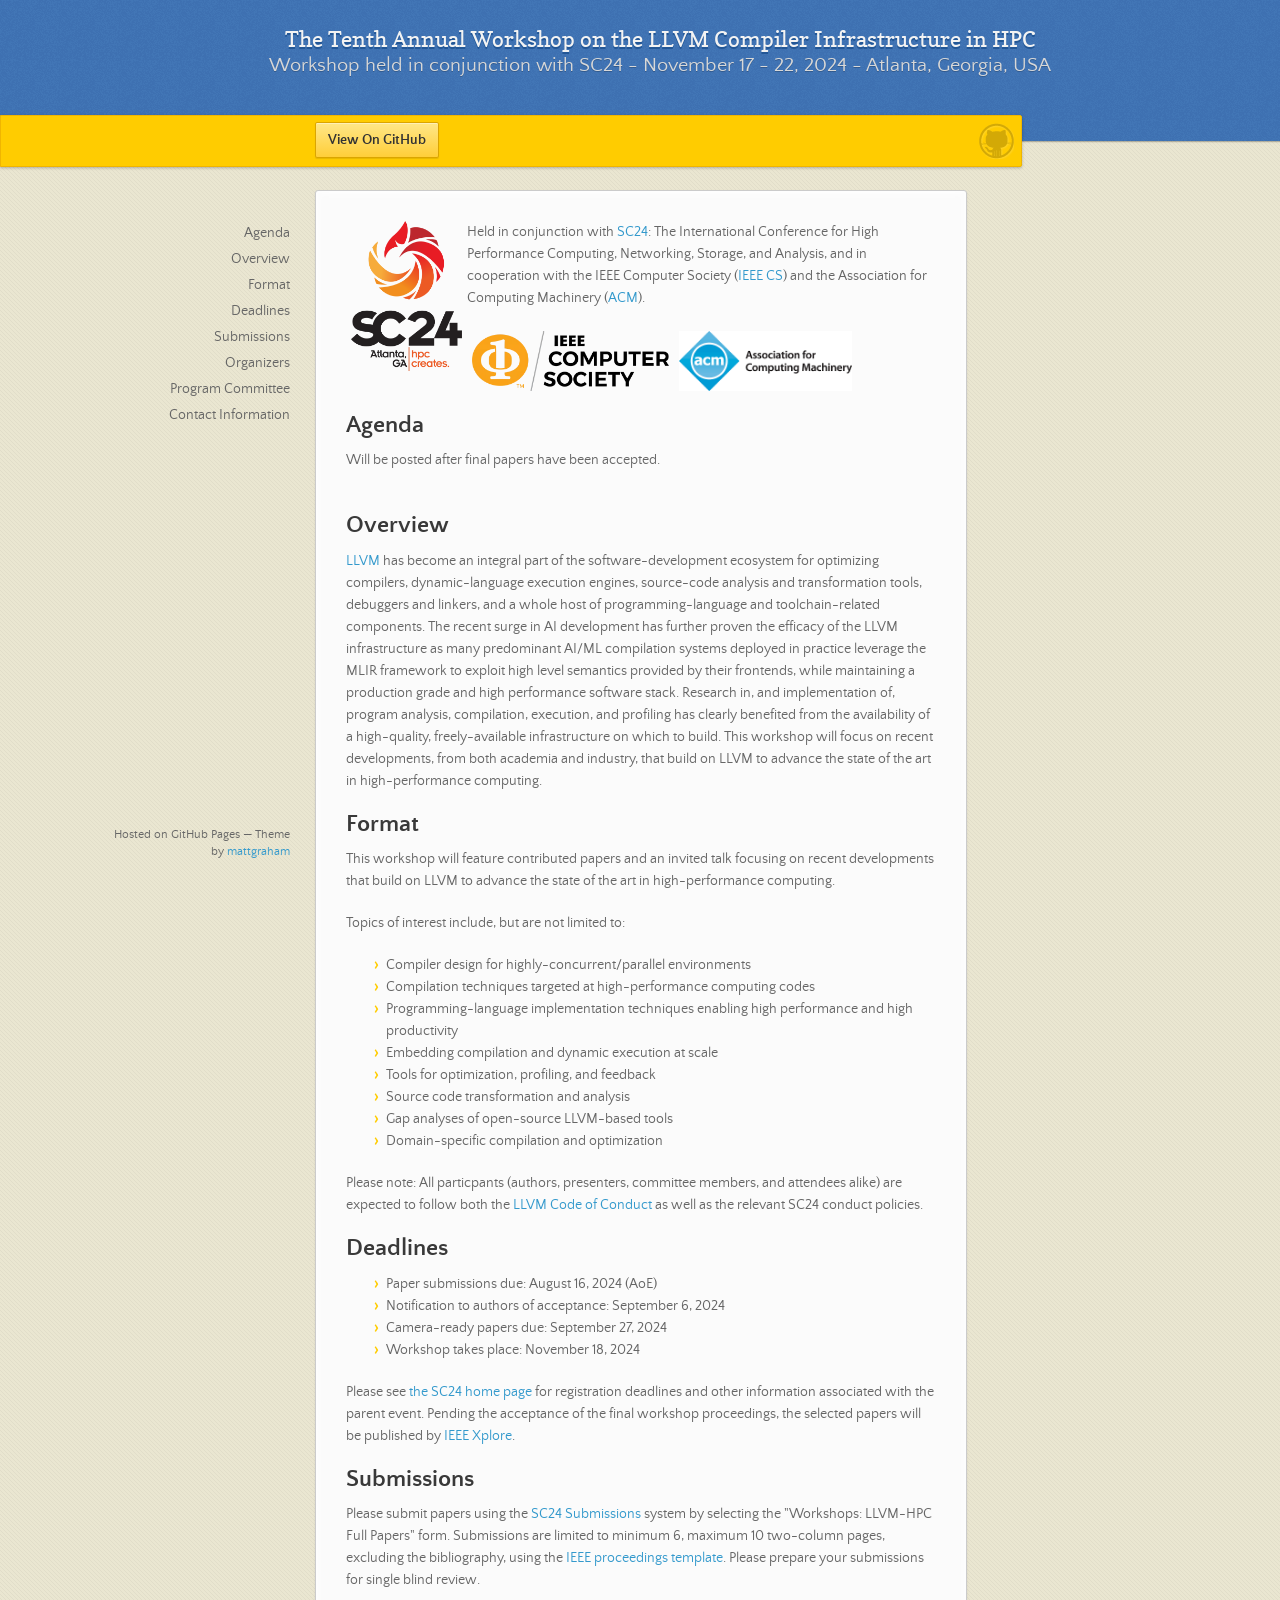
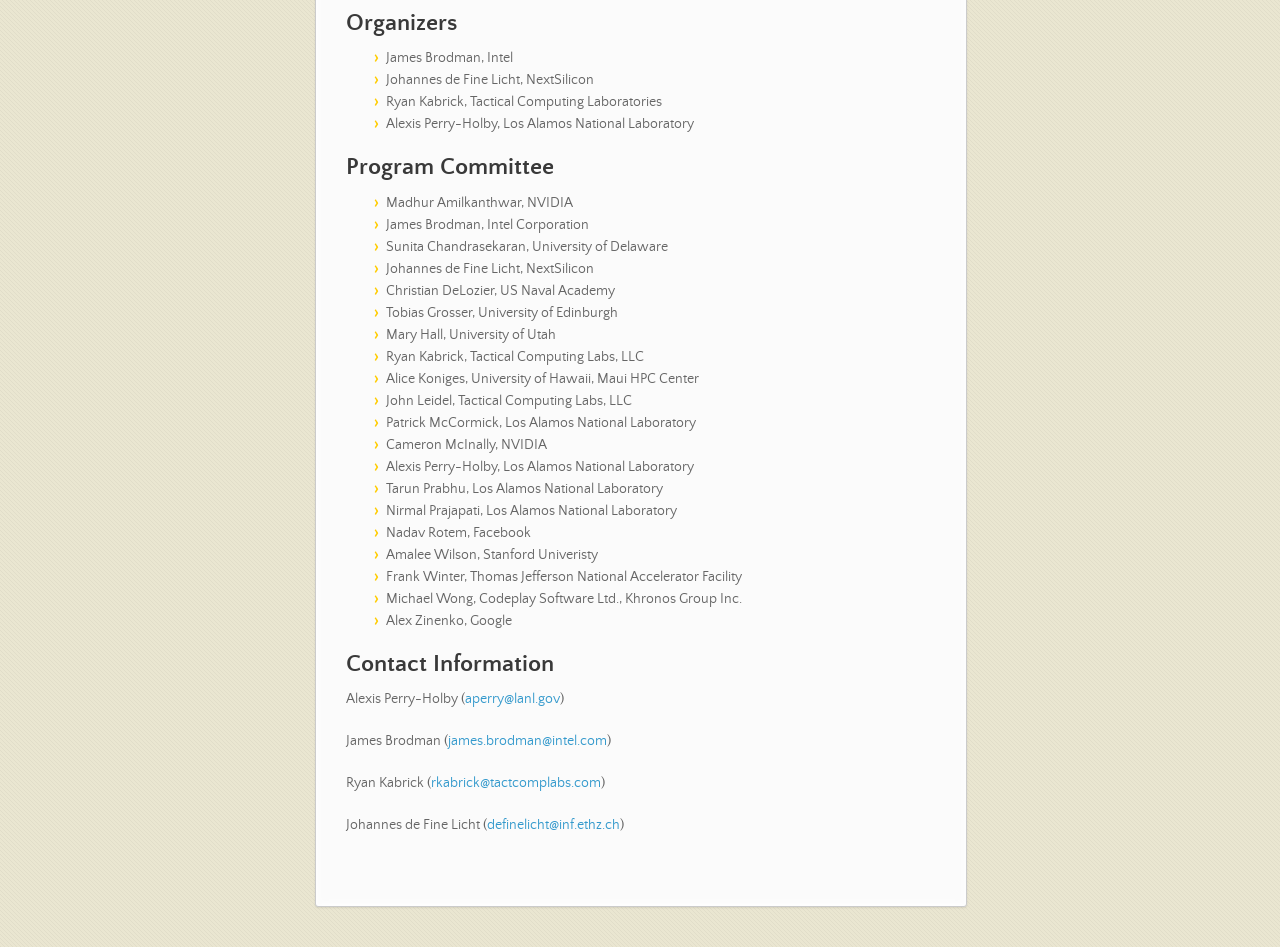
==== commit c757db09: "single blind review" ====
--- a/index.html
+++ b/index.html
@@ -114,7 +114,9 @@
 <p>Please submit papers using the 
   <a href="https://submissions.supercomputing.org/" target="_blank">SC24 Submissions</a> 
   system by selecting the "Workshops: LLVM-HPC Full Papers" form.
-  Submissions are limited to minimum 6, maximum 10 two-column pages, excluding the bibliography, using the <a href="https://www.ieee.org/conferences/publishing/templates.html" target="_blank">IEEE proceedings template</a>.</p>
+  Submissions are limited to minimum 6, maximum 10 two-column pages, excluding the bibliography, using the <a href="https://www.ieee.org/conferences/publishing/templates.html" target="_blank">IEEE proceedings template</a>.
+  Please prepare your submissions for single blind review.
+</p>
 
  <h2>
 <a id="organizers" class="anchor" href="#organizers" aria-hidden="true"><span class="octicon octicon-link"></span></a>Organizers</h2>
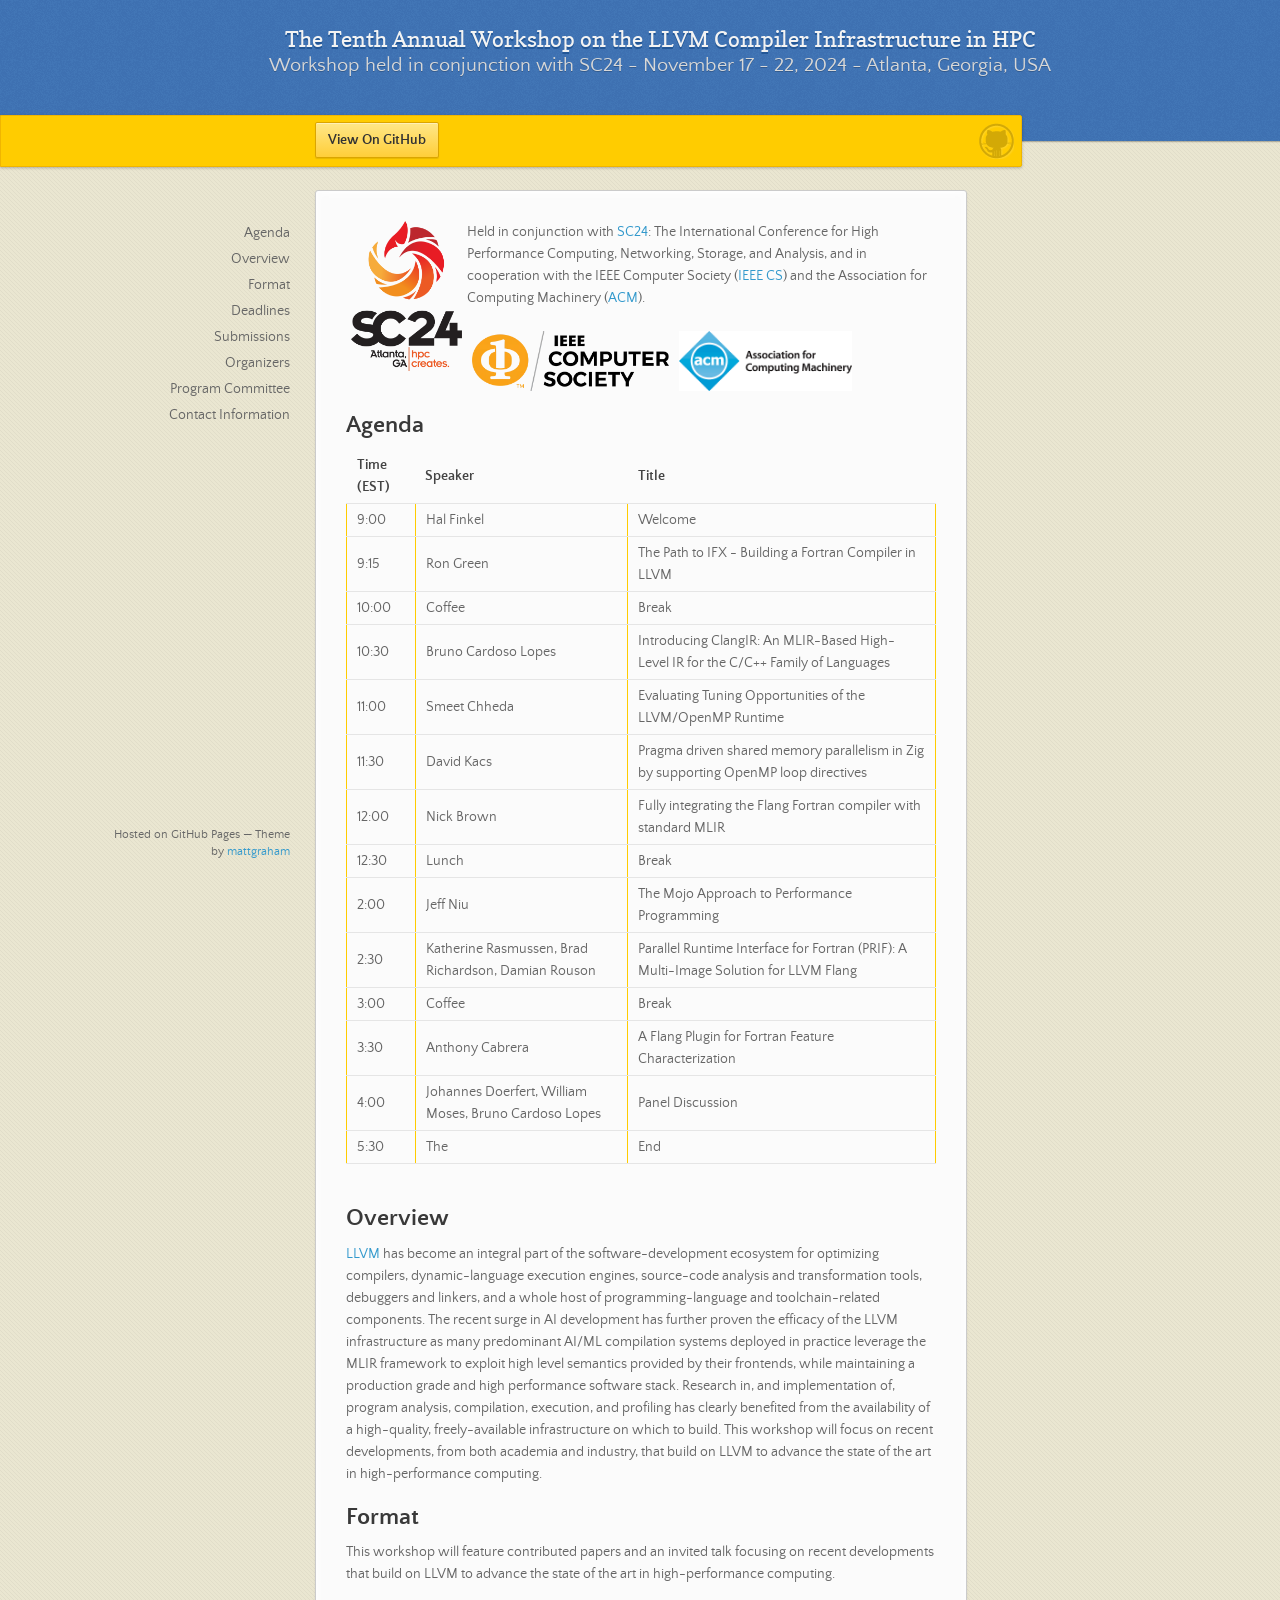
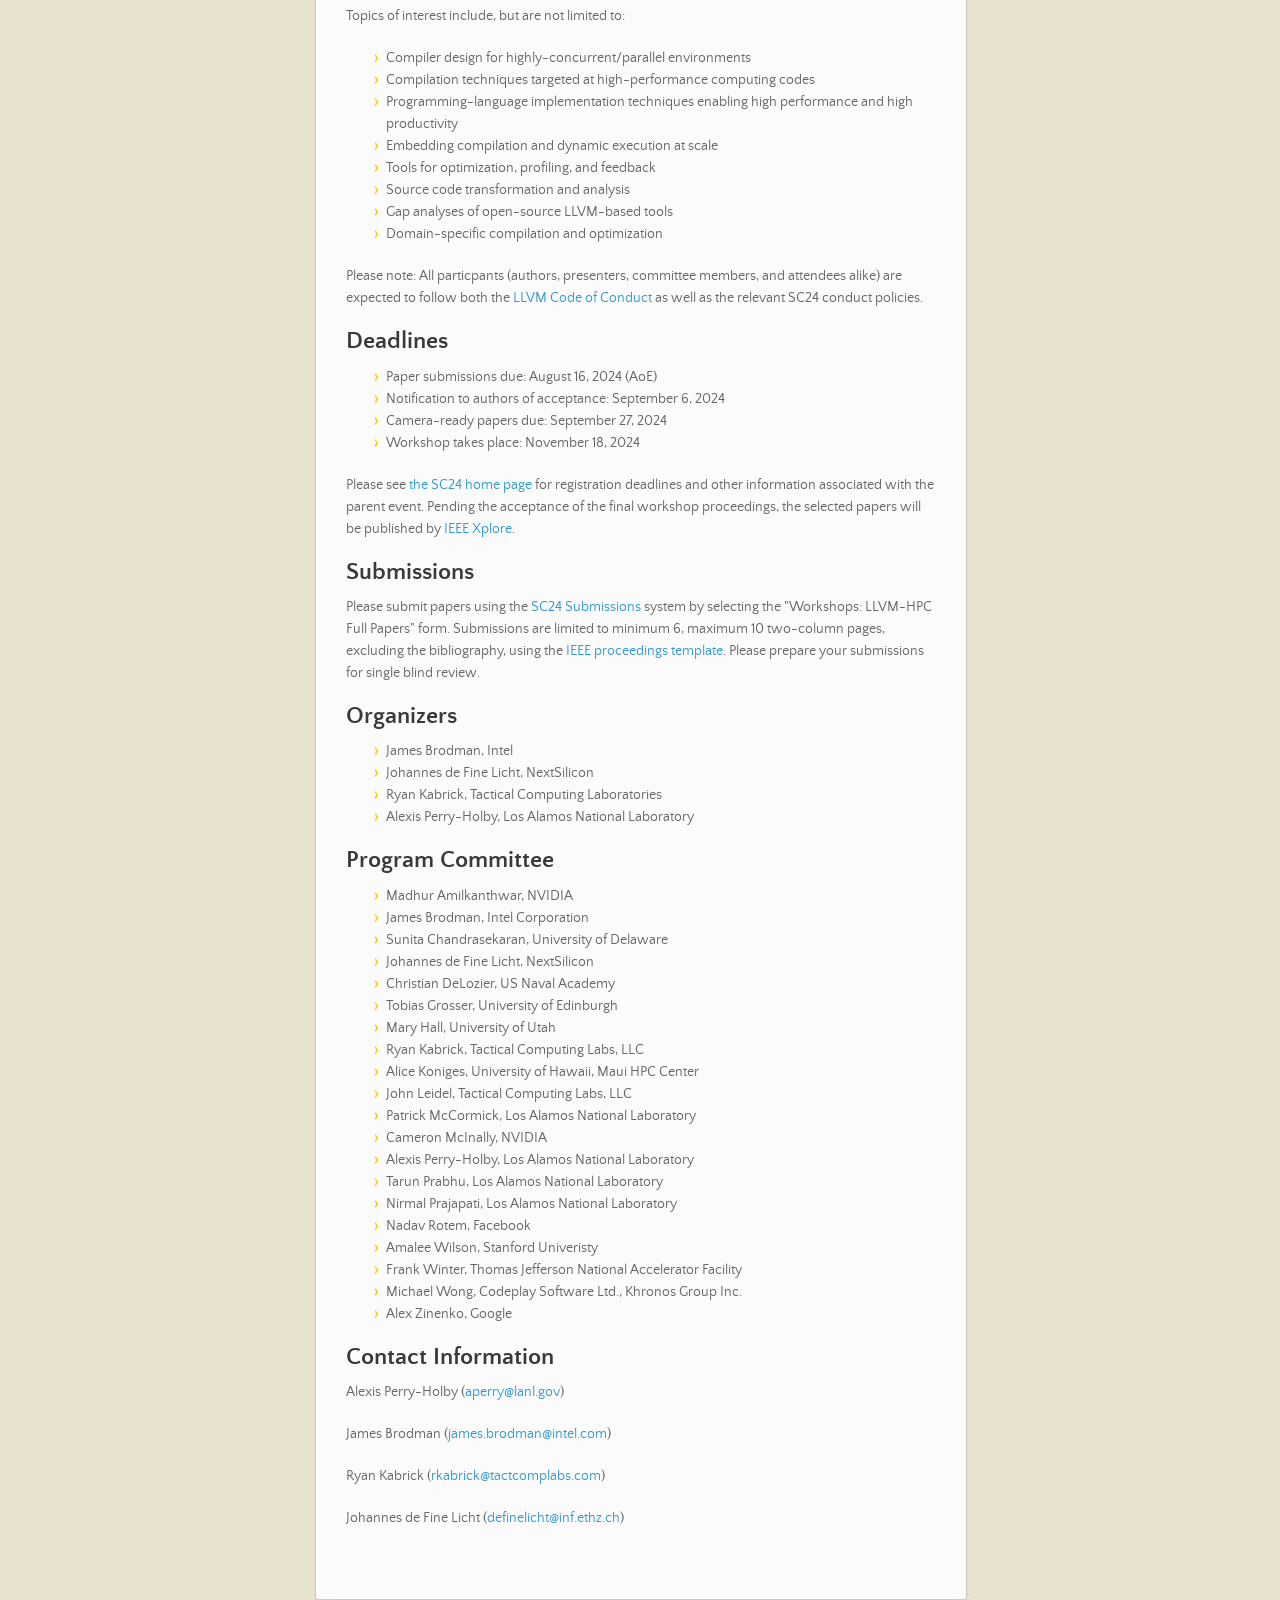
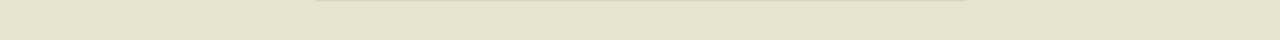
==== commit 9d934ab6: "Workshop schedule" ====
--- a/index.html
+++ b/index.html
@@ -47,7 +47,86 @@
 <br>
         <h2>
 <a id="agenda" class="anchor" href="#agenda" aria-hidden="true"><span class="octicon octicon-link"></span></a>Agenda</h2>
-<p> Will be posted after final papers have been accepted.</p>
+<table>
+<thead>
+<tr>
+<th>Time (EST)</th>
+<th>Speaker</th>
+<th>Title</th>
+</tr>
+</thead>
+<tbody>
+<tr>
+<td>9:00</td>
+<td>Hal Finkel</td>
+<td>Welcome</td>
+</tr>
+<tr>
+<td>9:15</td>
+<td>Ron Green</td>
+<td>The Path to IFX - Building a Fortran Compiler in LLVM</td>
+</tr>
+<tr>
+<td>10:00</td>
+<td>Coffee</td>
+<td>Break</td>
+</tr>
+<tr>
+<td>10:30</td>
+<td>Bruno Cardoso Lopes</td>
+<td>Introducing ClangIR: An MLIR-Based High-Level IR for the C/C++ Family of Languages</td>
+</tr>
+<tr>
+<td>11:00</td>
+<td>Smeet Chheda</td>
+<td>Evaluating Tuning Opportunities of the LLVM/OpenMP Runtime</td>
+</tr>
+<tr>
+<td>11:30</td>
+<td>David Kacs</td>
+<td>Pragma driven shared memory parallelism in Zig by supporting OpenMP loop directives</td>
+</tr>
+<tr>
+<td>12:00</td>
+<td>Nick Brown</td>
+<td>Fully integrating the Flang Fortran compiler with standard MLIR</td>
+</tr>
+<tr>
+<td>12:30</td>
+<td>Lunch</td>
+<td>Break</td>
+</tr>
+<tr>
+<td>2:00</td>
+<td>Jeff Niu</td>
+<td>The Mojo Approach to Performance Programming</td>
+</tr>
+<tr>
+<td>2:30</td>
+<td>Katherine Rasmussen, Brad Richardson, Damian Rouson</td>
+<td>Parallel Runtime Interface for Fortran (PRIF): A Multi-Image Solution for LLVM Flang</td>
+</tr>
+<td>3:00</td>
+<td>Coffee</td>
+<td>Break</td>
+</tr>
+<tr>
+<td>3:30</td>
+<td>Anthony Cabrera</td>
+<td>A Flang Plugin for Fortran Feature Characterization</td>
+</tr>
+<tr>
+<td>4:00</td>
+<td>Johannes Doerfert, William Moses, Bruno Cardoso Lopes</td>
+<td>Panel Discussion</td>
+</tr>
+<tr>
+<td>5:30</td>
+<td>The</td>
+<td>End</td>
+</tr>
+</tbody>
+</table>
     
 <br>
 <h2>
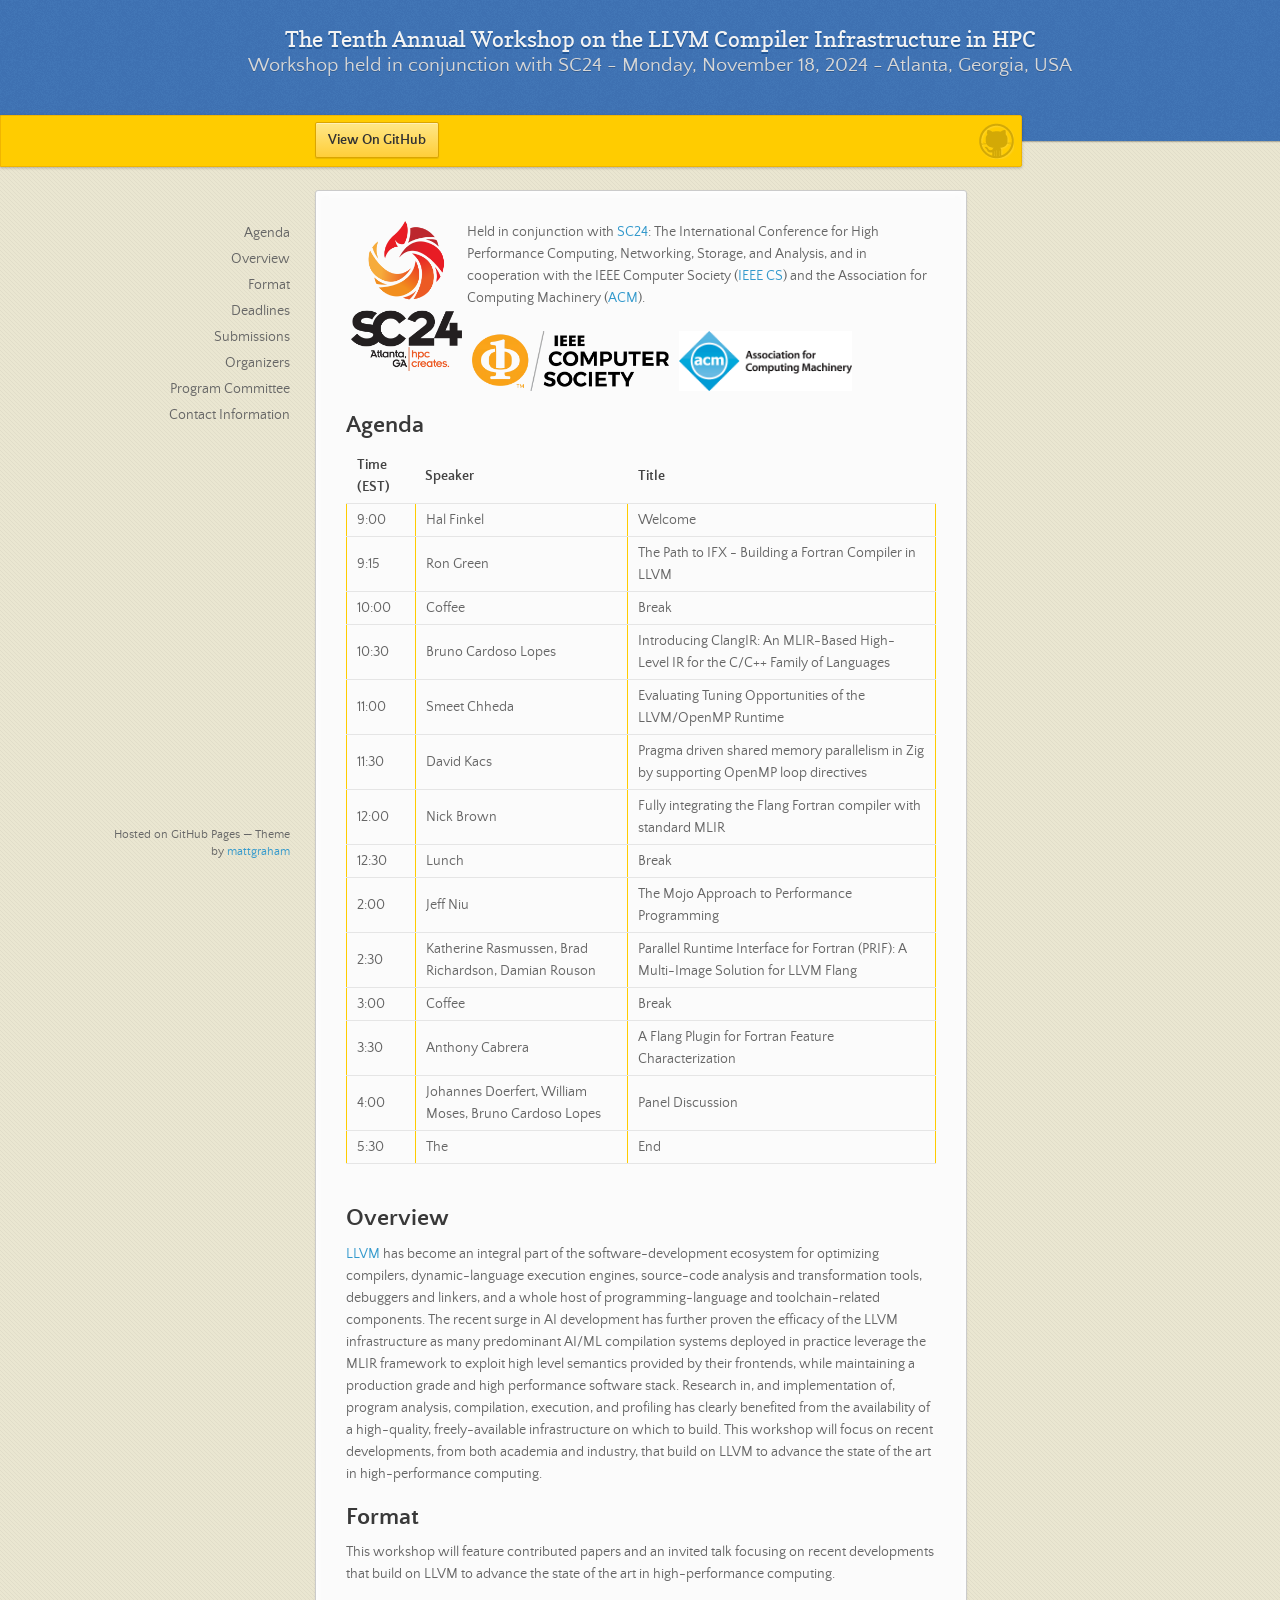
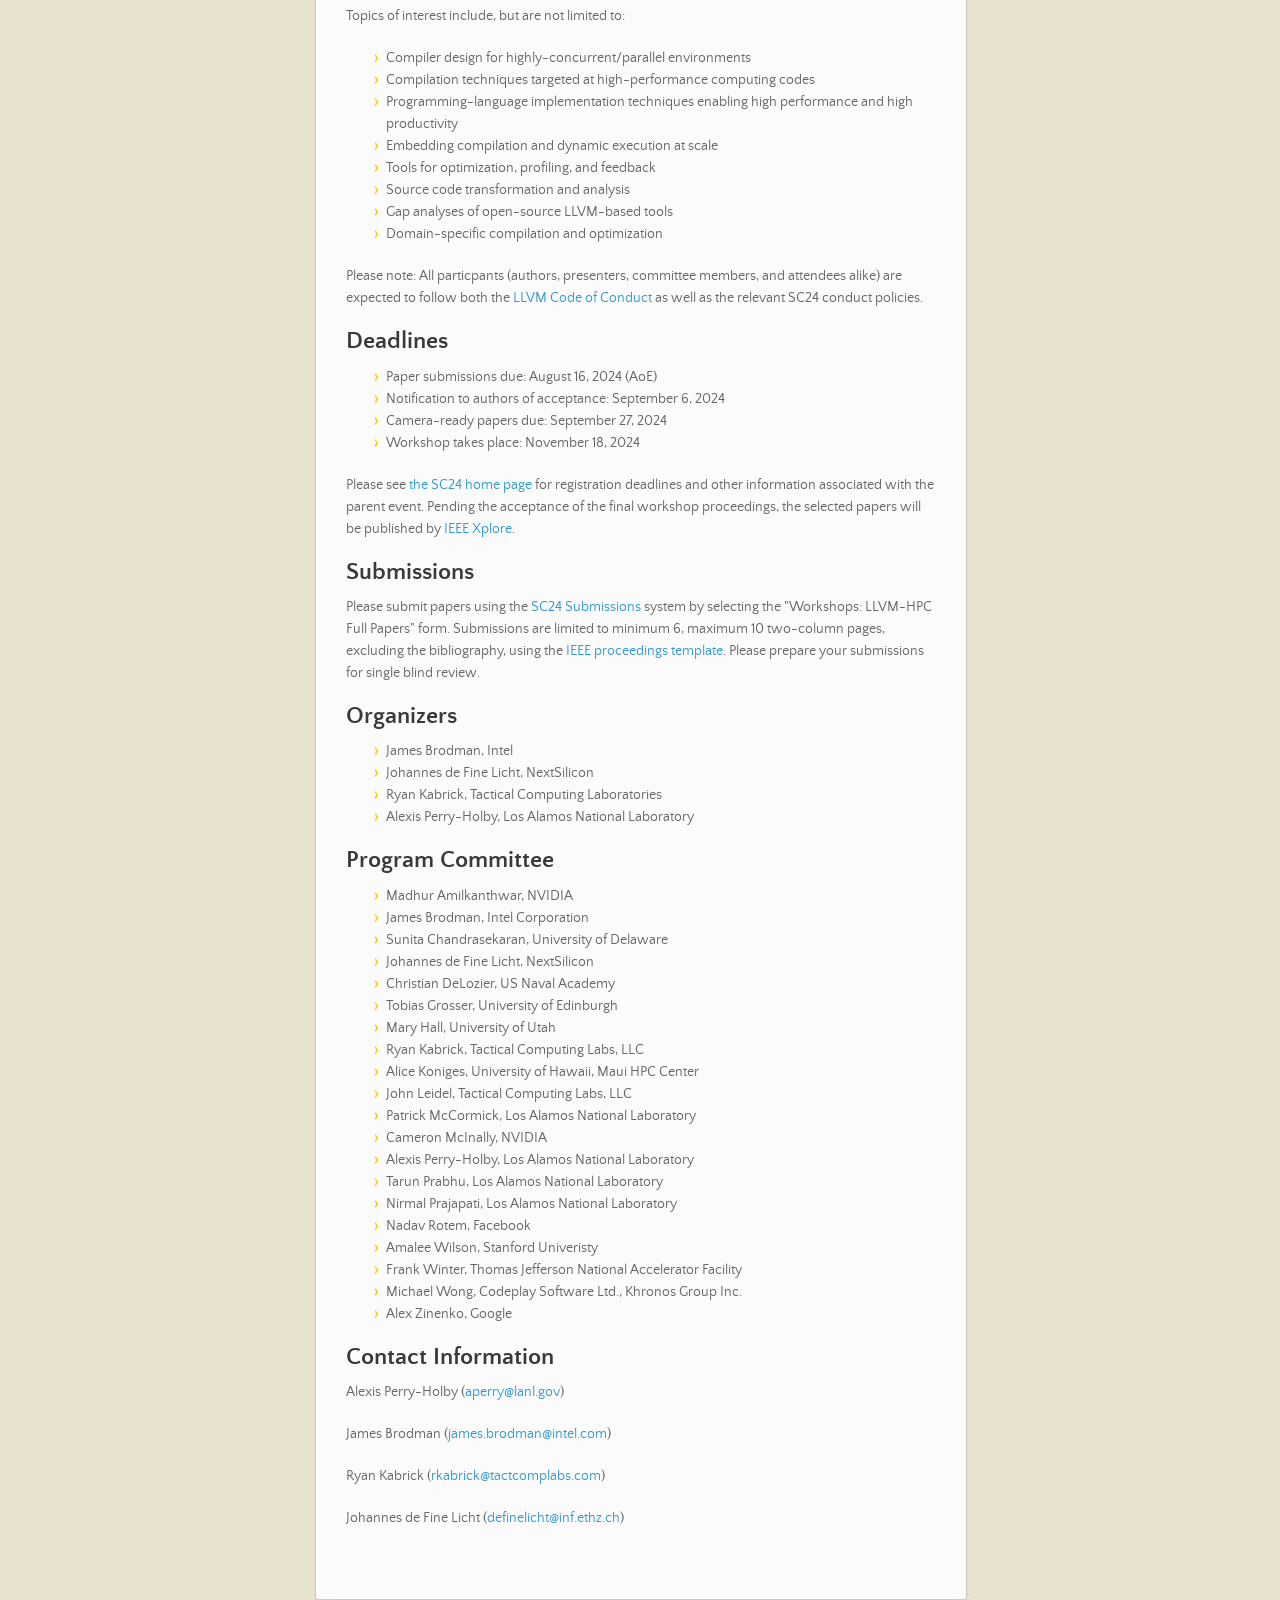
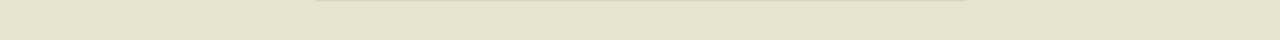
==== commit c883e057: "Update workshop date" ====
--- a/index.html
+++ b/index.html
@@ -18,7 +18,7 @@
     
       <header>
         <h1>The Tenth Annual Workshop on the LLVM Compiler Infrastructure in HPC</h1>
-        <p>Workshop held in conjunction with SC24 - November 17 - 22, 2024 - Atlanta, Georgia, USA</p>
+        <p>Workshop held in conjunction with SC24 - Monday, November 18, 2024 - Atlanta, Georgia, USA</p>
       </header>
     
       <div id="banner">
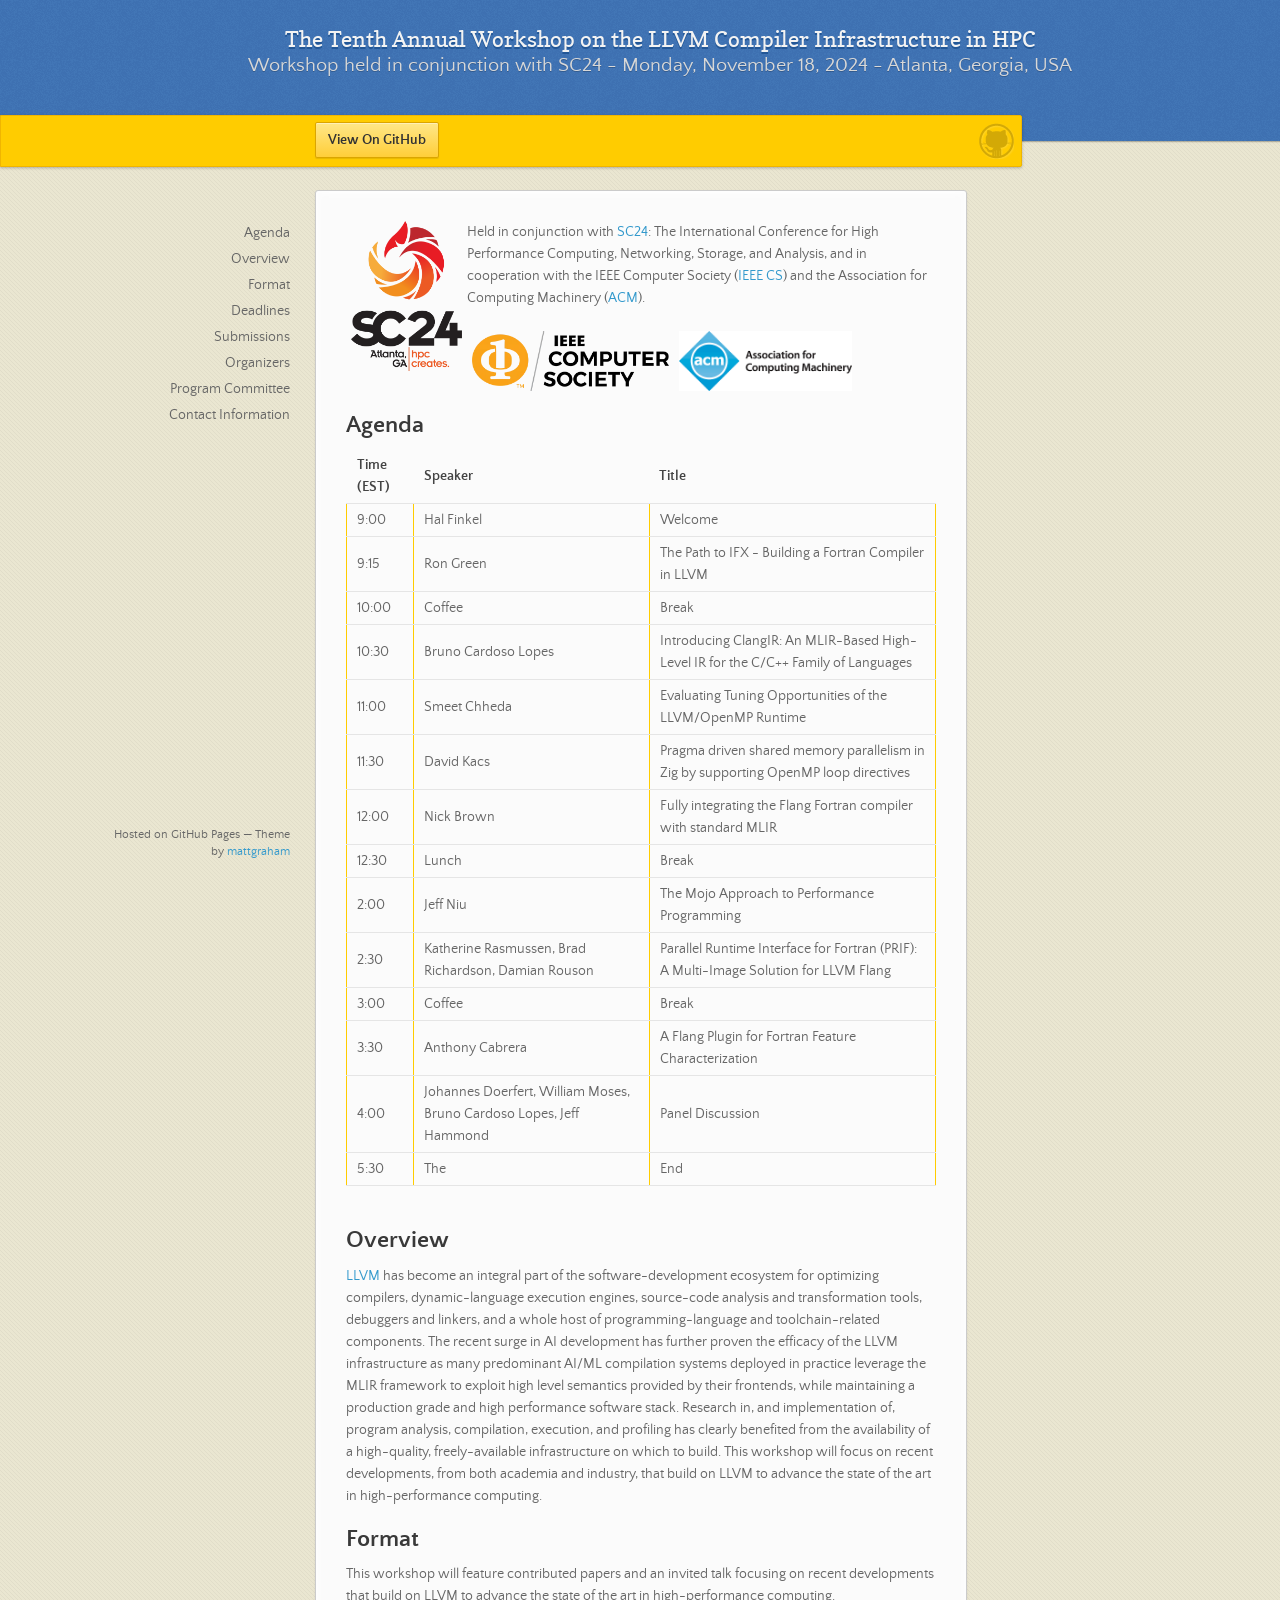
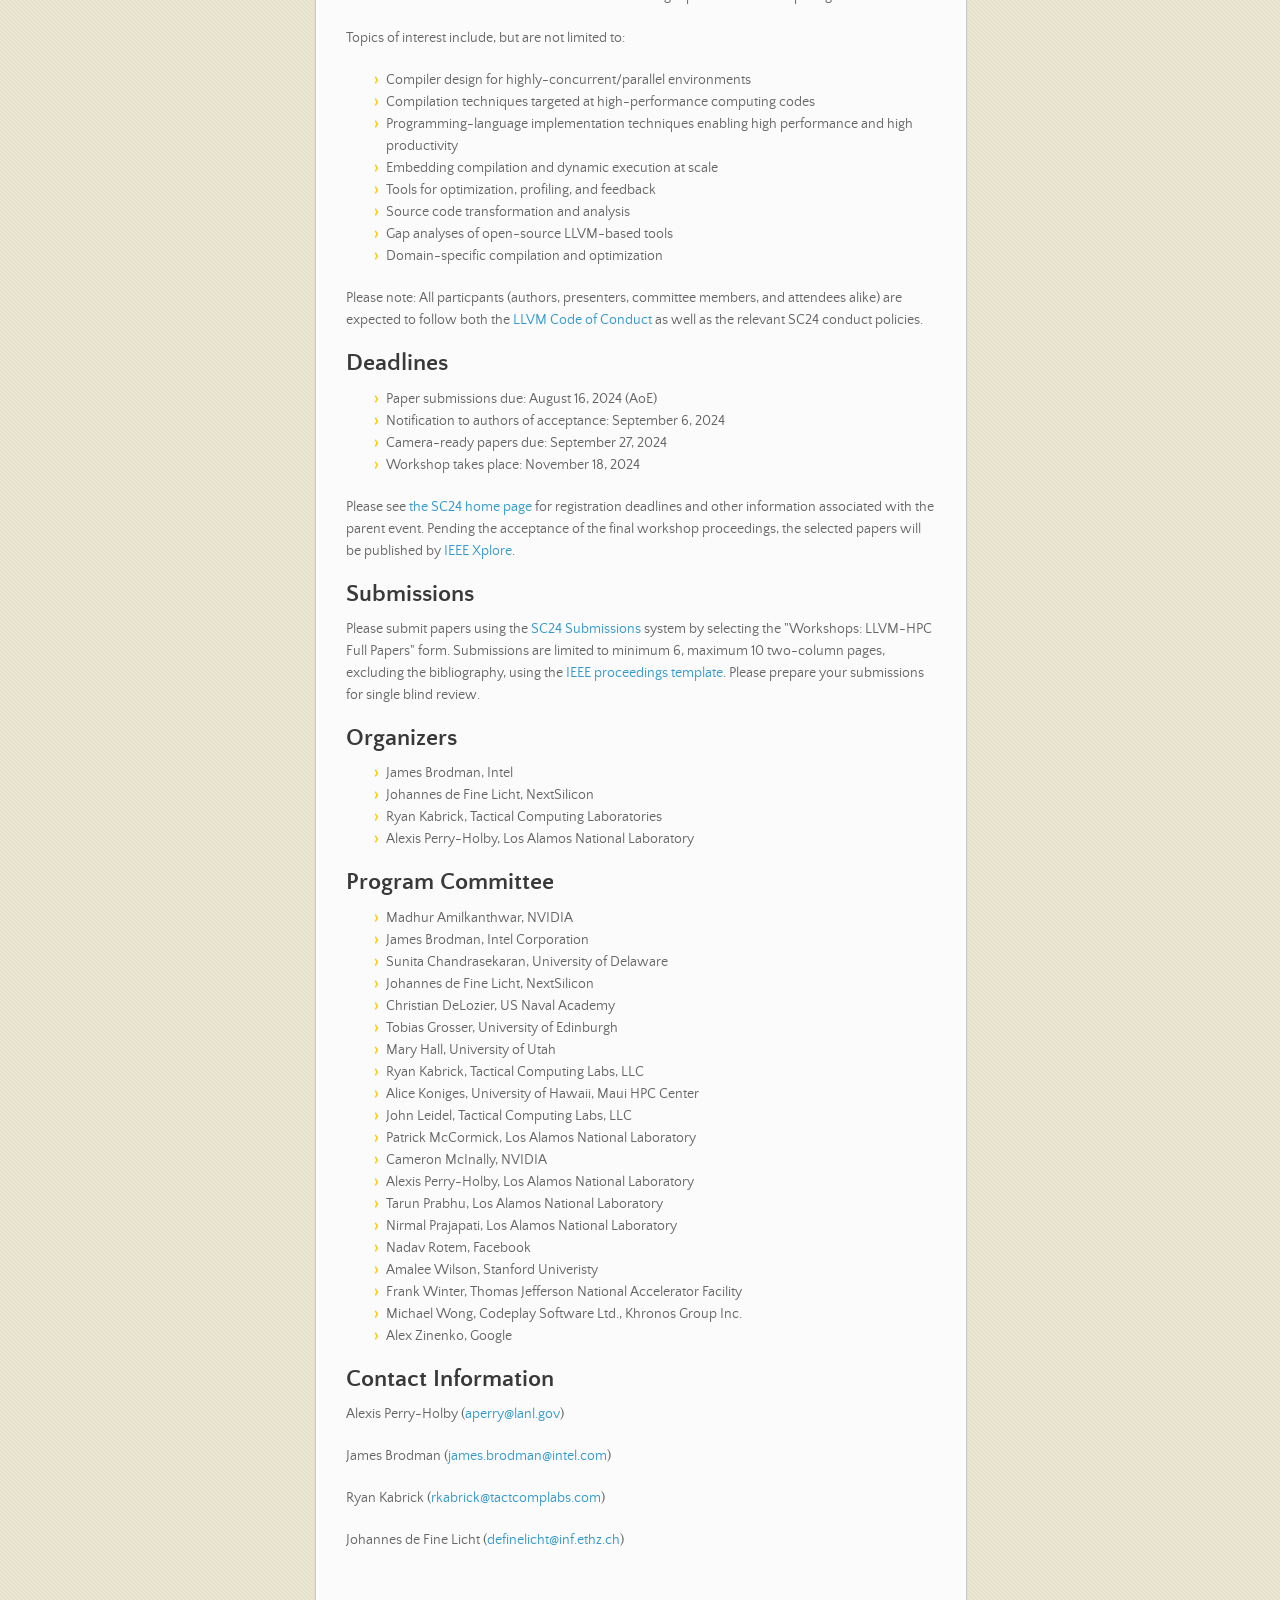
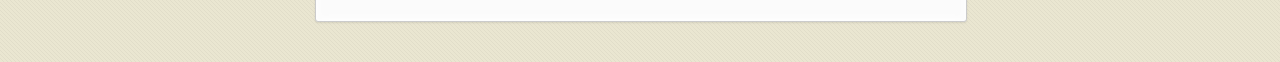
==== commit 1f12ebc6: "add panelist" ====
--- a/index.html
+++ b/index.html
@@ -117,7 +117,7 @@
 </tr>
 <tr>
 <td>4:00</td>
-<td>Johannes Doerfert, William Moses, Bruno Cardoso Lopes</td>
+<td>Johannes Doerfert, William Moses, Bruno Cardoso Lopes, Jeff Hammond</td>
 <td>Panel Discussion</td>
 </tr>
 <tr>
